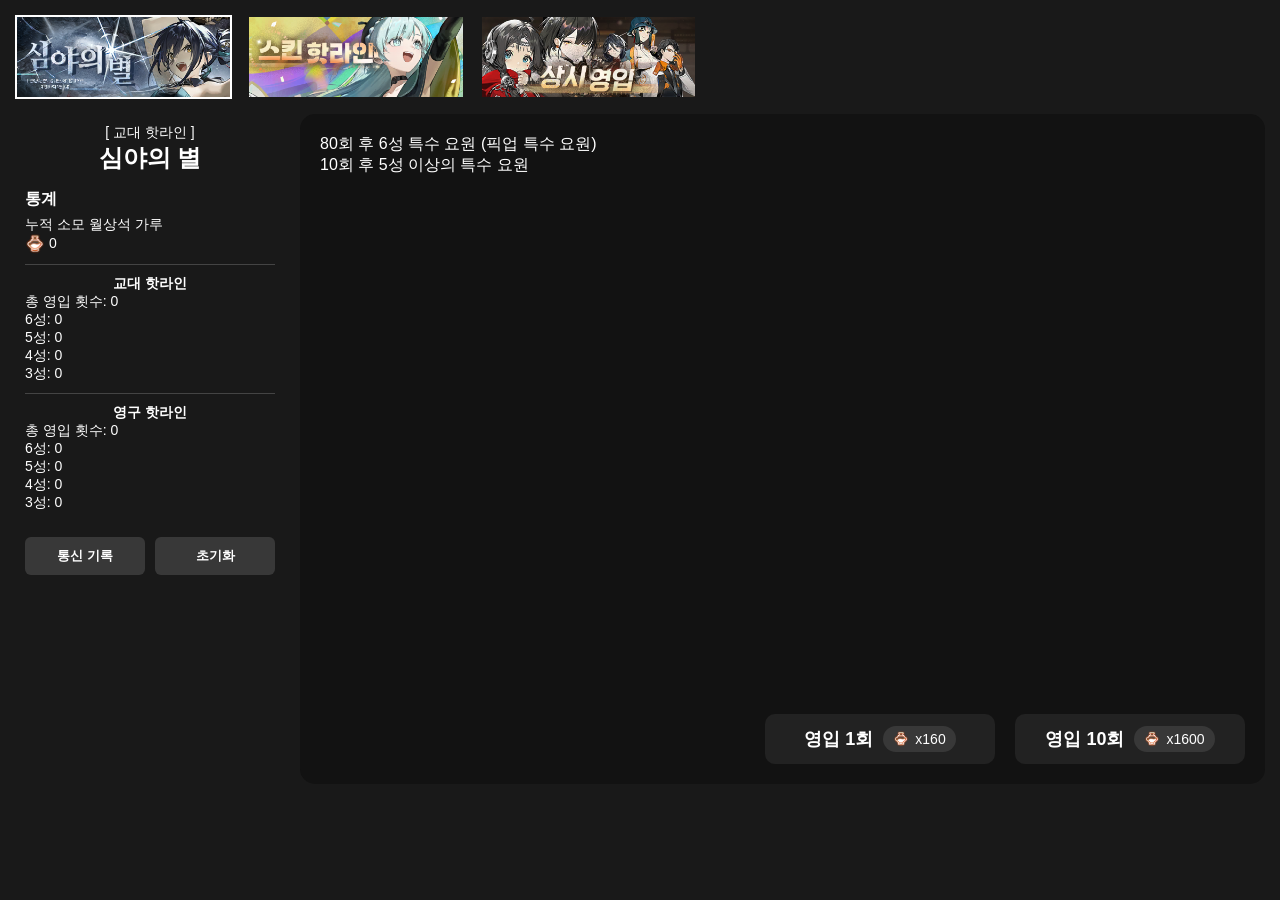
==== index.html @ e709d334 ":D" ====
<!DOCTYPE html>
<html lang="ko">
  <head>
    <meta charset="UTF-8">
    <title>신월동행 가챠 시뮬레이터</title>
    <meta name="viewport" content="width=device-width, initial-scale=1.0">
    <link rel="icon" href="favicon.ico" type="image/x-icon">
    <link rel="stylesheet" href="styles.css" />
  </head>
  <body>
    <div class="banner-buttons"></div>
    <main>
      <div class="sidebar">
        <div class="info-box">
          <div>
            <div class="banner-type"></div>
            <h2 class="banner-name"></h2>
          </div>
          <div class="stats-panel">
            <span style="font-weight: 700; padding-bottom: 6px;">통계</span>
            <div class="card">
              <span>누적 소모 월상석 가루</span>
              <div>
                <img src="./img/pqia4y.png" height="20px"> 0
              </div>
            </div>
            <hr>
            <div class="card">
              <span style="font-weight: 700; text-align: center;">교대 핫라인</span>
              <span>총 영입 횟수: 0</span>
              <span>6성: 0</span>
              <span>5성: 0</span>
              <span>4성: 0</span>
              <span>3성: 0</span>
            </div>
            <hr>
            <div class="card">
              <span style="font-weight: 700; text-align: center;">영구 핫라인</span>
              <span>총 영입 횟수: 0</span>
              <span>6성: 0</span>
              <span>5성: 0</span>
              <span>4성: 0</span>
              <span>3성: 0</span>
            </div>
          </div>
          <div class="stats-buttons">
            <button>통신 기록</button>
            <button>초기화</button>
          </div>
        </div>
      </div>
      <div class="main">
        <div class="container">
          <div class="count">
            <span>80회 확정: 6성 특수 요원 (픽업 특수 요원)</span>
            <span>10회 확정: 5성 이상의 특수 요원</span>
          </div>
          <div class="gacha">
            <div class="gacha-images"></div>
          </div>
          <div class="draw-buttons">
            <button class="draw-1">
              영입 1회
              <div><img src="./img/pqia4y.png" alt="월상석" height="16px">x160</div>
            </button>
            <button class="draw-10">
              영입 10회
              <div><img src="./img/pqia4y.png" alt="월상석" height="16px">x1600</div>
            </button>
          </div>
        </div>
      </div>
    </main>
    
    <div class="history-popup closed">
      <div class="popup-scroll">
        <button class="history-close-btn">×</button>
        <div class="history-list"></div>
      </div>
    </div>

    <script>
      (function(){
        function applyMobileClass(){
          const isMobileUA = /Mobi|Android|iPhone|iPad|iPod/i.test(navigator.userAgent);
          const isNarrow = window.innerWidth <= 768;
          const toMobile = (isMobileUA || isNarrow);
          document.body.classList.toggle('mobile', toMobile);
        }
        window.addEventListener('resize', applyMobileClass);
        window.addEventListener('orientationchange', applyMobileClass);
        document.addEventListener('DOMContentLoaded', applyMobileClass);
        applyMobileClass();
      })();

      let bannerData;
      let characterMap;

      let gachaState = {
        totalSpent: 0,
        history: [],
        stats: {
          "교대 핫라인": { total: 0, star6: 0, star5: 0, star4: 0, star3: 0 },
          "영구 핫라인": { total: 0, star6: 0, star5: 0, star4: 0, star3: 0 },
        },
        pity: {
          "교대 핫라인": { pity5Star: 0, pity6Star: 0, guaranteedPickup: false },
          "영구 핫라인": { pity5Star: 0, pity6Star: 0, guaranteedPickup: false },
        }
      };

      const loadState = () => {
        const savedState = localStorage.getItem('gachaState');
        if (savedState) {
            let loaded = JSON.parse(savedState);
            if (!loaded.pity) {
                loaded.pity = {
                    "교대 핫라인": { pity5Star: 0, pity6Star: 0, guaranteedPickup: false },
                    "영구 핫라인": { pity5Star: 0, pity6Star: 0, guaranteedPickup: false },
                };
            } else {
                for (const key in loaded.pity) {
                    if (loaded.pity[key].guaranteedPickup === undefined) {
                        loaded.pity[key].guaranteedPickup = false;
                    }
                }
            }
            gachaState = loaded;
            console.log("✅ 저장된 통계 데이터를 불러왔습니다.");
        }
      };

      const saveState = () => {
        localStorage.setItem('gachaState', JSON.stringify(gachaState));
        console.log("✅ 현재 통계 데이터를 저장했습니다.");
      };

      const updateStatsUI = () => {
        document.querySelector('.info-box .card div').innerHTML = `<img src="./img/pqia4y.png" height="20px"> ${gachaState.totalSpent}`;
        
        const rotationStats = gachaState.stats["교대 핫라인"];
        const rotationPanel = document.querySelector('.stats-panel .card:nth-of-type(2)');
        rotationPanel.children[1].textContent = `총 영입 횟수: ${rotationStats.total}`;
        rotationPanel.children[2].textContent = `6성: ${rotationStats.star6}`;
        rotationPanel.children[3].textContent = `5성: ${rotationStats.star5}`;
        rotationPanel.children[4].textContent = `4성: ${rotationStats.star4}`;
        rotationPanel.children[5].textContent = `3성: ${rotationStats.star3}`;

        const permanentStats = gachaState.stats["영구 핫라인"];
        const permanentPanel = document.querySelector('.stats-panel .card:nth-of-type(3)');
        permanentPanel.children[1].textContent = `총 영입 횟수: ${permanentStats.total}`;
        permanentPanel.children[2].textContent = `6성: ${permanentStats.star6}`;
        permanentPanel.children[3].textContent = `5성: ${permanentStats.star5}`;
        permanentPanel.children[4].textContent = `4성: ${permanentStats.star4}`;
        permanentPanel.children[5].textContent = `3성: ${permanentStats.star3}`;
      };

      const updatePityUI = (banner) => {
        if (!banner) return;
        const pityCounters = gachaState.pity[banner.type];
        const pity6El = document.querySelector('.count span:nth-of-type(1)');
        const pity5El = document.querySelector('.count span:nth-of-type(2)');
        
        const pullsTo6Star = 80 - pityCounters.pity6Star;
        const pullsTo5Star = 10 - pityCounters.pity5Star;

        let guaranteedText = (banner.pickup !== 0) ? " (픽업 특수 요원)" : "";
        pity6El.textContent = `${pullsTo6Star}회 후 6성 특수 요원${guaranteedText}`;
        pity5El.textContent = `${pullsTo5Star}회 후 5성 이상의 특수 요원`;
      };

      const displayResults = (results) => {
        const gachaContainer = document.querySelector('.gacha-images');
        gachaContainer.innerHTML = '';
        
        results.forEach(char => {
          const charDiv = document.createElement('div');
          charDiv.className = `result-char ${char.rare}`;
          
          const img = document.createElement('img');
          img.src = `./img/character/${char.id}/0.png`; 
          img.alt = char.name;

          const nameSpan = document.createElement('span');
          nameSpan.textContent = char.name;
          
          charDiv.appendChild(img);
          charDiv.appendChild(nameSpan);
          gachaContainer.appendChild(charDiv);
        });
      };

      const performSingleDraw = (banner, currentPity) => {
        const poolsByRarity = { star6: [], star5: [], star4: [], star3: [] };
        banner.pool.forEach(id => {
          const char = characterMap.get(id);
          if (char && poolsByRarity[char.rare]) {
            poolsByRarity[char.rare].push(id);
          }
        });

        let rarity;
        if (currentPity.pity6Star >= 80) {
          rarity = 'star6';
        } else if (currentPity.pity5Star >= 10) {
          rarity = (Math.random() < 0.015) ? 'star6' : 'star5';
        } else {
          const rand = Math.random() * 100;
          if (rand < banner.rates.star6) rarity = 'star6';
          else if (rand < banner.rates.star6 + banner.rates.star5) rarity = 'star5';
          else if (rand < banner.rates.star6 + banner.rates.star5 + banner.rates.star4) rarity = 'star4';
          else rarity = 'star3';
        }
        
        let finalCharId;
        const pickup = banner.pickup;
        const hasPickup = pickup && typeof pickup === 'object';

        if (rarity === 'star6' && hasPickup && pickup.star6) {
          if (currentPity.guaranteedPickup) {
            finalCharId = pickup.star6;
          } else {
            if (Math.random() < 0.5) {
              finalCharId = pickup.star6;
            } else {
              const nonPickupPool = poolsByRarity.star6.filter(id => id !== pickup.star6);
              finalCharId = nonPickupPool.length > 0 ? nonPickupPool[Math.floor(Math.random() * nonPickupPool.length)] : pickup.star6;
            }
          }
        } else if (rarity === 'star5' && hasPickup && pickup.star5 && pickup.star5.length > 0) {
          if (Math.random() < 0.5) {
            finalCharId = pickup.star5[Math.floor(Math.random() * pickup.star5.length)];
          } else {
            const nonPickupPool = poolsByRarity.star5.filter(id => !pickup.star5.includes(id));
            finalCharId = nonPickupPool.length > 0 ? nonPickupPool[Math.floor(Math.random() * nonPickupPool.length)] : pickup.star5[0];
          }
        } else {
          const targetPool = poolsByRarity[rarity];
          finalCharId = targetPool[Math.floor(Math.random() * targetPool.length)];
        }
        
        return characterMap.get(finalCharId) || { id: 0, name: '데이터 없음', rare: 'star3' };
      };

      const handleDraw = (count) => {
        const selectedBannerKey = localStorage.getItem('selectedBannerKey');
        if (!selectedBannerKey || !bannerData[selectedBannerKey]) {
          alert("배너를 먼저 선택해주세요.");
          return;
        }

        const banner = bannerData[selectedBannerKey];
        const pityCounters = gachaState.pity[banner.type];
        const results = [];
        
        for (let i = 0; i < count; i++) {
          pityCounters.pity5Star++;
          pityCounters.pity6Star++;
          
          const character = performSingleDraw(banner, pityCounters);
          results.push(character);
          
          const bannerTypeStats = gachaState.stats[banner.type];
          bannerTypeStats.total++;
          bannerTypeStats[character.rare]++;
          gachaState.totalSpent += 160;

          if (character.rare === 'star6') {
            pityCounters.pity5Star = 0;
            pityCounters.pity6Star = 0;

            const bannerPickupId = banner.pickup?.star6;
            if (bannerPickupId) {
              if (character.id === bannerPickupId) {
                pityCounters.guaranteedPickup = false;
              } else {
                pityCounters.guaranteedPickup = true;
              }
            }
          } else if (character.rare === 'star5') {
            pityCounters.pity5Star = 0;
          }
        }
        
        gachaState.history.unshift(...results.map(char => ({ ...char, banner: banner.name, date: new Date().toLocaleString() })));

        saveState();
        updateStatsUI();
        updatePityUI(banner);
        displayResults(results);
      };
      
      const handleReset = () => {
        gachaState = {
            totalSpent: 0,
            history: [],
            stats: {
                "교대 핫라인": { total: 0, star6: 0, star5: 0, star4: 0, star3: 0 },
                "영구 핫라인": { total: 0, star6: 0, star5: 0, star4: 0, star3: 0 },
            },
            pity: {
              "교대 핫라인": { pity5Star: 0, pity6Star: 0, guaranteedPickup: false },
              "영구 핫라인": { pity5Star: 0, pity6Star: 0, guaranteedPickup: false },
            }
        };
        saveState();
        updateStatsUI();
        const selectedBannerKey = localStorage.getItem('selectedBannerKey');
        if (selectedBannerKey && bannerData) {
            updatePityUI(bannerData[selectedBannerKey]);
        }
        document.querySelector('.gacha-images').innerHTML = '';
      };
      
      // [수정] 기록을 팝업에 표시하도록 로직 변경
      const showHistory = () => {
        const popup = document.querySelector('.history-popup');
        const list = document.querySelector('.history-list');
        
        // 이전 기록 삭제 (닫기 버튼은 제외)
        const oldItems = list.querySelectorAll('.history-item');
        oldItems.forEach(item => item.remove());

        if (gachaState.history.length === 0) {
            const noHistoryMsg = document.createElement('p');
            noHistoryMsg.className = 'history-item';
            noHistoryMsg.textContent = '통신 기록이 없습니다.';
            list.appendChild(noHistoryMsg);
        } else {
            const fragment = document.createDocumentFragment();
            gachaState.history.forEach(item => {
                const historyItem = document.createElement('div');
                historyItem.className = 'history-item';

                const icon = document.createElement('img');
                icon.src = `./img/character/${item.id}/icon.png`; // 아이콘 경로
                icon.alt = item.name;
                icon.className = `history-icon ${item.rare}`;

                const details = document.createElement('div');
                details.className = 'history-details';

                const name = document.createElement('span');
                name.className = `name ${item.rare}`;
                name.textContent = item.name;
                
                const info = document.createElement('span');
                info.className = 'info';
                info.textContent = ` [${item.rare.replace('star', '')}★] ${item.banner} (${item.date})`;

                details.appendChild(name);
                details.appendChild(info);
                
                historyItem.appendChild(icon);
                historyItem.appendChild(details);
                fragment.appendChild(historyItem);
            });
            list.appendChild(fragment);
        }
        
        popup.classList.remove('closed'); // 팝업 표시
      };


      (async () => {
        try {
          const [bannerResponse, characterResponse] = await Promise.all([
            fetch('banner.json'),
            fetch('character.json')
          ]);
          const banners = await bannerResponse.json();
          const characters = await characterResponse.json();

          bannerData = banners;
          characterMap = new Map(characters.map(char => [char.id, char]));
          console.log("✅ 데이터 로딩 및 준비 완료!");

          loadState(); 
          updateStatsUI();

          const buttonContainer = document.querySelector('.banner-buttons');
          
          const showBanner = (bannerKey) => {
            const banner = bannerData[bannerKey];
            if (!banner) return;
            
            document.querySelector('.gacha-images').innerHTML = '';

            document.querySelector('.banner-type').textContent = `[ ${banner.type} ]`;
            document.querySelector('.banner-name').textContent = banner.name;
            
            document.querySelectorAll('.banner-btn').forEach(btn => btn.classList.remove('active'));
            document.querySelector(`.banner-btn[data-banner-key="${bannerKey}"]`).classList.add('active');
            
            localStorage.setItem('selectedBannerKey', bannerKey);
            
            updatePityUI(banner);
            console.log(`배너 표시: ${banner.name} (저장 완료)`);
          };

          for (const bannerKey in bannerData) {
            const banner = bannerData[bannerKey];
            const button = document.createElement('button');
            button.className = 'banner-btn';
            button.dataset.bannerKey = bannerKey; 
            
            const img = document.createElement('img');
            img.src = banner.img;
            img.alt = banner.name;

            button.appendChild(img);
            
            button.addEventListener('click', () => {
              showBanner(bannerKey);
            });

            buttonContainer.appendChild(button);
          }
          console.log("✅ 배너 버튼 생성 및 이벤트 연결 완료!");

          const savedBannerKey = localStorage.getItem('selectedBannerKey');
          const initialBannerKey = (savedBannerKey && bannerData[savedBannerKey]) 
                                    ? savedBannerKey 
                                    : Object.keys(bannerData)[0];

          if (initialBannerKey) {
            showBanner(initialBannerKey);
          }
          
          document.querySelector('.draw-1').addEventListener('click', () => handleDraw(1));
          document.querySelector('.draw-10').addEventListener('click', () => handleDraw(10));
          
          // [수정] 통신 기록 버튼과 닫기 버튼 이벤트 리스너
          document.querySelector('.stats-buttons button:nth-of-type(1)').addEventListener('click', showHistory);
          document.querySelector('.stats-buttons button:nth-of-type(2)').addEventListener('click', handleReset);
          document.querySelector('.history-close-btn').addEventListener('click', () => {
            document.querySelector('.history-popup').classList.add('closed');
          });

        } catch (error) {
          console.error("오류가 발생했습니다:", error);
          document.querySelector('.main').textContent = '데이터를 불러오는 데 실패했습니다.';
        }
      })();
    </script>
  </body>
</html>
---- styles.css ----
:root{
  --bg1: #121212;
  --bg2: #191919;
  --panel: #222;
  --line1: #333;
  --line2: #444;
  --text: #fff;

  --banner-h: 80px;
}
*{ box-sizing: border-box; }

body::-webkit-scrollbar {
  width: 6px; 
  height: 6px; 
}

body::-webkit-scrollbar-thumb {
  background: #aaa;
  border-radius: 10px;
}

body::-webkit-scrollbar-track {
  background: rgba(0, 0, 0, .0);
}

body {
  font-family: 'Noto Sans KR', sans-serif;
  background: var(--bg2);
  color: var(--text);
  margin: 0;
  display: flex;
  flex-direction: column;
  min-height: 100vh;

  max-width: 1500px;
  margin: 0 auto;
}

.sidebar {
  width: 300px; 
  padding: 15px;
  display: flex;
  flex-direction: column;
  gap: 15px;
  min-width: 210px;
}

main {
  flex: 1;
  display: flex;
}

.mobile main {
  flex-direction: column;
}

.main {
  flex: 1;
  display: flex;
  padding: 15px;
  padding-left: 0;
  max-height: 700px;
}

.mobile .main {
  padding-left: 15px;
}

.main .container {
  width: 100%;
  background: var(--bg1);
  border-radius: 15px;
  display: flex;
  flex-direction: column;
  justify-content: space-between;
}

.banner-buttons {
  display: flex;
  gap: 15px;
  padding: 15px;
  padding-bottom: 0;
}

.mobile .banner-buttons {
  overflow-x: auto;
  padding-bottom: 15px;
}

.banner-buttons::-webkit-scrollbar {
  width: 6px; 
  height: 6px; 
}

.banner-buttons::-webkit-scrollbar-thumb {
  background: #aaa;
  border-radius: 10px;
}

.banner-buttons::-webkit-scrollbar-track {
  background: rgba(0, 0, 0, .0);
}

.banner-btn {
  border: none;
  background: none;
  cursor: pointer;
  padding: 0;
  display: flex;
  border: 2px solid var(--bg2);
}

.banner-btn.active {
  border: 2px solid var(--text);
}

.banner-btn img {
  height: var(--banner-h);
}

.info-box {
  width: 100%;
  height: 100%;
  border-radius: 15px;
  padding: 10px;
  display: flex;
  flex-direction: column;
  gap: 15px;
}

.mobile .sidebar {
  width: 100%;
}

.banner-type {
  width: 100%;
  font-size: 14px;
  text-align: center;
}

.banner-name {
  width: 100%;
  margin: 0;
  text-align: center;
}

.stats-panel {
  display: flex;
  flex-direction: column;
}

.stats-panel hr {
  width: 100%;
  height: 1px;
  background: var(--line2);
  border: none;
  margin: 10px 0;
}

.stats-panel .card {
  display: flex;
  flex-direction: column;
  font-size: 14px;
}

.stats-panel .card img {
  vertical-align: middle;
}

.info-box .stats-buttons {
  padding-top: 10px;
  display: flex;
  gap: 10px;
}

.stats-buttons button {
  flex: 1;
  padding: 10px;
  border: none;
  border-radius: 6px;
  background: #383838;
  color: var(--text);
  font-weight: 700;
  cursor: pointer;
}

.stats-buttons button:hover {
  background: #292929;
}

.container .count {
  display: flex;
  flex-direction: column;
  padding: 20px;
}

.container .draw-buttons {
  padding: 20px;
  display: flex;
  gap: 20px;
  justify-content: end;
}

.draw-buttons button {
  width: 230px;
  height: 50px;
  border: none;
  background: var(--panel);
  cursor: pointer;
  padding: 0;
  border-radius: 10px;
  color: var(--text);
  font-size: 18px;
  font-weight: 600;
  display: flex;
  justify-content: center;
  align-items: center;
  gap: 10px;
}

.mobile .draw-buttons button {
  font-size: 14px;
}

.mobile .draw-buttons button div {
  font-size: 12px;
}

.draw-buttons button:hover {
  background: #1c1c1c;
}

.draw-buttons button:hover div {
  background: #292929;
}

.draw-buttons button div {
  background: #383838;
  display: flex;
  align-items: center;
  gap: 6px;
  border-radius: 20px;
  padding: 5px 10px;
  font-weight: 500;
  font-size: 14px;
}

.container .gacha {
  flex: 1;
  display: flex;
  align-items: center;
  justify-content: center;
  padding: 0 20px;
}

.container .gacha-images {
  display: grid;
  grid-template-columns: repeat(5, minmax(auto, 130px));
  gap: 20px;
  align-items: end;
}

.gacha-images .result-char {
  height: 100%;
  display: flex;
  align-items: end;
  border-radius: 10px;
  overflow: hidden;
  transition: transform .2s ease, box-shadow .2s ease;
  cursor: pointer;
  aspect-ratio: 5/7;
  position: relative;
}

.gacha-images .result-char:hover {
  transform: scale(1.05);
}

.container .gacha-images .star6 {
  background: rgb(255, 112, 45);
  box-shadow: 0 0 14px rgba(255, 112, 45, 0.6), 0 0 28px rgba(255, 112, 45, 0.4);
}

.container .gacha-images .star5 {
  background: rgb(219, 199, 108);
  box-shadow: 0 0 14px rgba(219, 199, 108, 0.6), 0 0 28px rgba(219, 199, 108, 0.4);
}

.container .gacha-images .star4 {
  background: rgb(189, 127, 255);
  box-shadow: 0 0 14px rgba(189, 127, 255, 0.6), 0 0 28px rgba(189, 127, 255, 0.4);
}

.container .gacha-images .star3 {
  background: rgb(103, 201, 251);
  box-shadow: 0 0 14px rgba(103, 201, 251, 0.6), 0 0 28px rgba(103, 201, 251, 0.4);
}

.container .gacha img {
  width: 100%;
  
}

.result-char span {
  position: absolute;
  top: 6px;
  left: 12px;
  font-weight: 700;
  color: var(--text);
}

.mobile .result-char span {
  font-size: 12px;
}

.history-popup {
  position: fixed;
  width: 100vw;
  height: 100vh;
  top: 0;
  left: 0;
  padding: 20px;
  background: rgba(10, 10, 10, 0.7);
}

.popup-scroll {
  width: 100%;
  max-width: 1400px;
  height: 100%;
  margin: 0 auto;
  background: var(--bg2);
  border-radius: 15px;
  border: 1px solid var(--line1);
  padding: 20px;
  padding-right: 4px;
  position: relative;
}

.history-list::-webkit-scrollbar {
  width: 6px;  
}

.history-list::-webkit-scrollbar-thumb {
  background: #aaa;
  border-radius: 10px;
}

.history-list::-webkit-scrollbar-track {
  background: rgba(0, 0, 0, .0);
}

.history-popup.closed {
  display: none;
}

.history-list {
  width: 100%;
  height: 100%;
  display: flex;
  flex-direction: column;
  gap: 8px;
  overflow-y: auto;
  padding-right: 16px;
}

.history-close-btn {
  position: absolute;
  z-index: 100;
  top: 16px;
  right: 16px;
  width: 36px;
  height: 36px;
  border: none;
  border-radius: 8px;
  background: rgba(255, 255, 255, .08);
  color: #fff;
  font-size: 24px;
  cursor: pointer;
}

.history-item {
  display: flex;
  align-items: center;
  gap: 10px;
  padding-bottom: 9px;
  border-bottom: 1px solid var(--line2);
}

.history-item img {
  width: 30px;
}
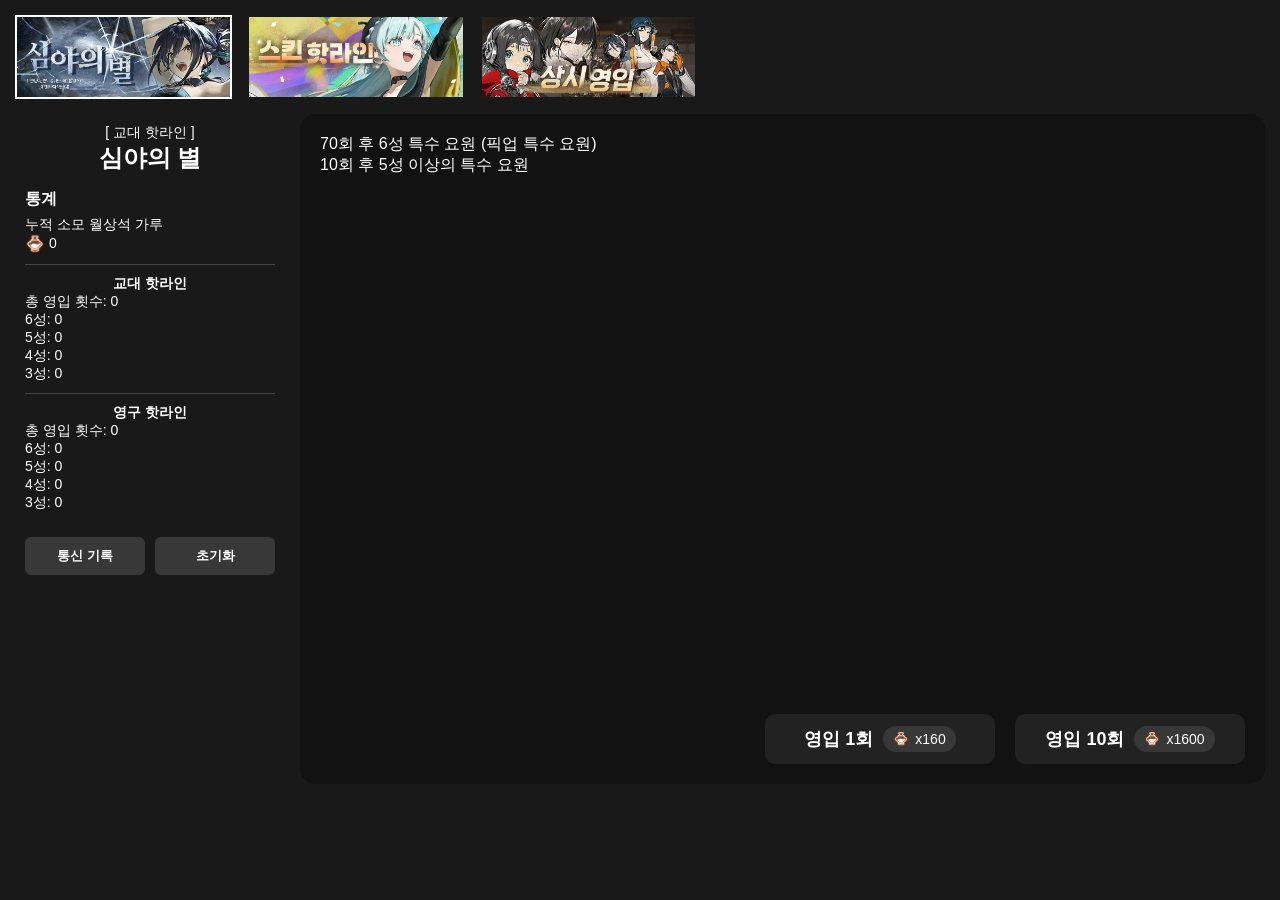
==== commit 8d17ec0e: "80 -> 70" ====
--- a/index.html
+++ b/index.html
@@ -52,7 +52,7 @@
       <div class="main">
         <div class="container">
           <div class="count">
-            <span>80회 확정: 6성 특수 요원 (픽업 특수 요원)</span>
+            <span>70회 확정: 6성 특수 요원 (픽업 특수 요원)</span>
             <span>10회 확정: 5성 이상의 특수 요원</span>
           </div>
           <div class="gacha">
@@ -161,7 +161,7 @@
         const pity6El = document.querySelector('.count span:nth-of-type(1)');
         const pity5El = document.querySelector('.count span:nth-of-type(2)');
         
-        const pullsTo6Star = 80 - pityCounters.pity6Star;
+        const pullsTo6Star = 70 - pityCounters.pity6Star;
         const pullsTo5Star = 10 - pityCounters.pity5Star;
 
         let guaranteedText = (banner.pickup !== 0) ? " (픽업 특수 요원)" : "";
@@ -200,7 +200,7 @@
         });
 
         let rarity;
-        if (currentPity.pity6Star >= 80) {
+        if (currentPity.pity6Star >= 70) {
           rarity = 'star6';
         } else if (currentPity.pity5Star >= 10) {
           rarity = (Math.random() < 0.015) ? 'star6' : 'star5';
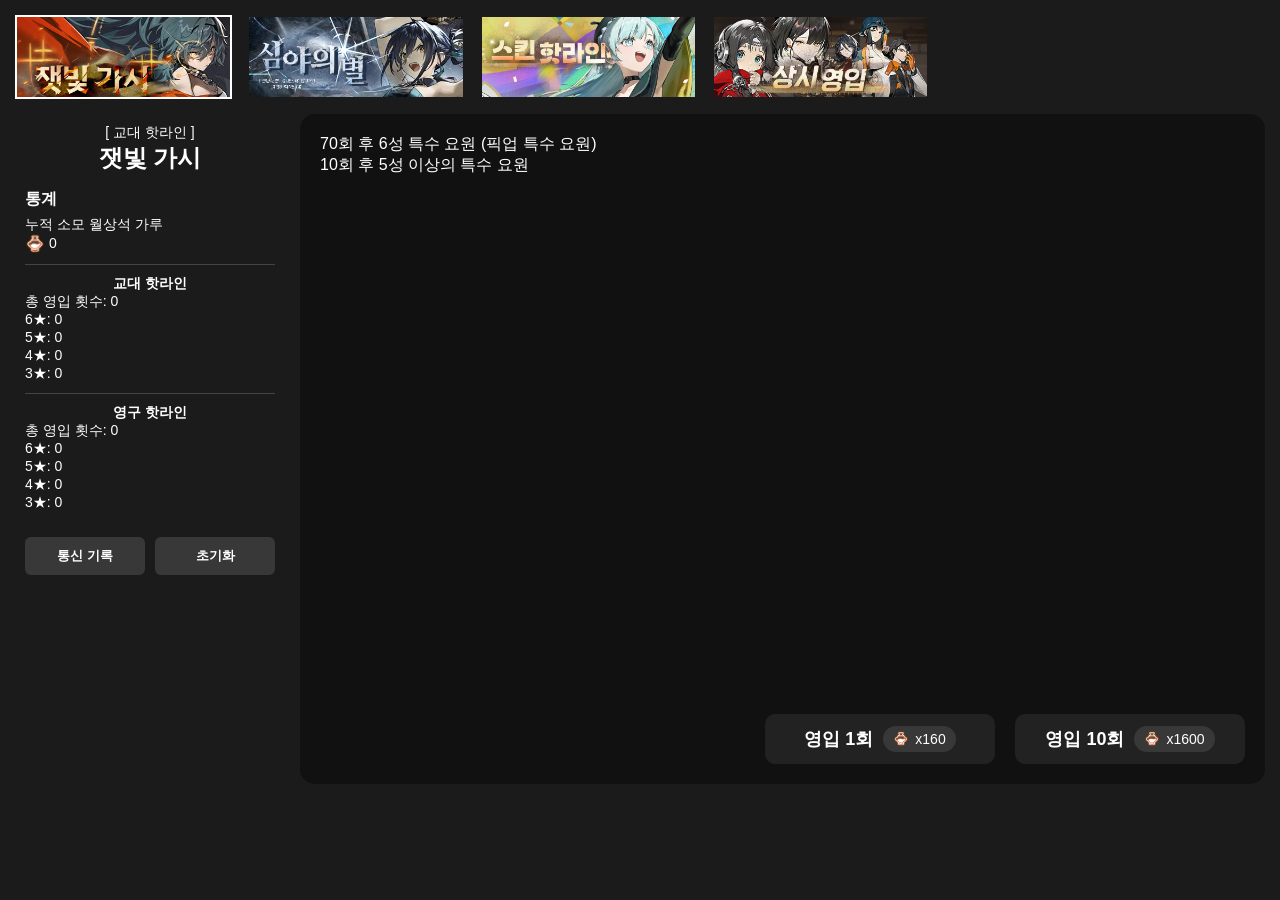
==== commit 946aa481: ":D" ====
--- a/index.html
+++ b/index.html
@@ -8,91 +8,78 @@
     <link rel="stylesheet" href="styles.css" />
   </head>
   <body>
-    <div class="banner-buttons"></div>
+    <div class="banner-selector"></div>
     <main>
       <div class="sidebar">
-        <div class="info-box">
+        <div class="banner-info">
           <div>
-            <div class="banner-type"></div>
-            <h2 class="banner-name"></h2>
+            <div class="banner-info__type"></div>
+            <h2 class="banner-info__name"></h2>
           </div>
           <div class="stats-panel">
             <span style="font-weight: 700; padding-bottom: 6px;">통계</span>
-            <div class="card">
+            <div class="stats-panel__card">
               <span>누적 소모 월상석 가루</span>
-              <div>
+              <div class="js-total-spent">
                 <img src="./img/pqia4y.png" height="20px"> 0
               </div>
             </div>
-            <hr>
-            <div class="card">
+            <hr class="stats-panel__divider">
+            <div class="stats-panel__card js-stats-rotation">
               <span style="font-weight: 700; text-align: center;">교대 핫라인</span>
               <span>총 영입 횟수: 0</span>
-              <span>6성: 0</span>
-              <span>5성: 0</span>
-              <span>4성: 0</span>
-              <span>3성: 0</span>
+              <span>6★: 0</span>
+              <span>5★: 0</span>
+              <span>4★: 0</span>
+              <span>3★: 0</span>
             </div>
-            <hr>
-            <div class="card">
+            <hr class="stats-panel__divider">
+            <div class="stats-panel__card js-stats-permanent">
               <span style="font-weight: 700; text-align: center;">영구 핫라인</span>
               <span>총 영입 횟수: 0</span>
-              <span>6성: 0</span>
-              <span>5성: 0</span>
-              <span>4성: 0</span>
-              <span>3성: 0</span>
+              <span>6★: 0</span>
+              <span>5★: 0</span>
+              <span>4★: 0</span>
+              <span>3★: 0</span>
             </div>
           </div>
-          <div class="stats-buttons">
-            <button>통신 기록</button>
-            <button>초기화</button>
+          <div class="stats-panel__actions">
+            <button class="stats-panel__button js-show-history">통신 기록</button>
+            <button class="stats-panel__button js-reset">초기화</button>
           </div>
         </div>
       </div>
-      <div class="main">
-        <div class="container">
-          <div class="count">
-            <span>70회 확정: 6성 특수 요원 (픽업 특수 요원)</span>
-            <span>10회 확정: 5성 이상의 특수 요원</span>
-          </div>
-          <div class="gacha">
-            <div class="gacha-images"></div>
-          </div>
-          <div class="draw-buttons">
-            <button class="draw-1">
+      <div class="gacha-area">
+        <div class="gacha-area__container">
+          <div class="pity-tracker">
+            <span class="js-pity-6">70회 확정: 6성 특수 요원 (픽업 특수 요원)</span>
+            <span class="js-pity-5">10회 확정: 5성 이상의 특수 요원</span>
+          </div>
+          <div class="gacha-results">
+            <div class="gacha-results__grid"></div>
+          </div>
+          <div class="draw-controls">
+            <button class="draw-controls__button js-draw-1">
               영입 1회
-              <div><img src="./img/pqia4y.png" alt="월상석" height="16px">x160</div>
+              <div class="draw-controls__cost"><img src="./img/pqia4y.png" alt="월상석" height="16px">x160</div>
             </button>
-            <button class="draw-10">
+            <button class="draw-controls__button js-draw-10">
               영입 10회
-              <div><img src="./img/pqia4y.png" alt="월상석" height="16px">x1600</div>
+              <div class="draw-controls__cost"><img src="./img/pqia4y.png" alt="월상석" height="16px">x1600</div>
             </button>
           </div>
         </div>
       </div>
     </main>
     
-    <div class="history-popup closed">
-      <div class="popup-scroll">
-        <button class="history-close-btn">×</button>
-        <div class="history-list"></div>
+    <div class="history-popup history-popup--closed">
+      <div class="history-popup__content">
+        <button class="history-popup__close-button">×</button>
+        <div class="history-popup__list"></div>
       </div>
     </div>
 
     <script>
-      (function(){
-        function applyMobileClass(){
-          const isMobileUA = /Mobi|Android|iPhone|iPad|iPod/i.test(navigator.userAgent);
-          const isNarrow = window.innerWidth <= 768;
-          const toMobile = (isMobileUA || isNarrow);
-          document.body.classList.toggle('mobile', toMobile);
-        }
-        window.addEventListener('resize', applyMobileClass);
-        window.addEventListener('orientationchange', applyMobileClass);
-        document.addEventListener('DOMContentLoaded', applyMobileClass);
-        applyMobileClass();
-      })();
-
       let bannerData;
       let characterMap;
 
@@ -126,40 +113,38 @@
                 }
             }
             gachaState = loaded;
-            console.log("✅ 저장된 통계 데이터를 불러왔습니다.");
         }
       };
 
       const saveState = () => {
         localStorage.setItem('gachaState', JSON.stringify(gachaState));
-        console.log("✅ 현재 통계 데이터를 저장했습니다.");
       };
 
       const updateStatsUI = () => {
-        document.querySelector('.info-box .card div').innerHTML = `<img src="./img/pqia4y.png" height="20px"> ${gachaState.totalSpent}`;
+        document.querySelector('.js-total-spent').innerHTML = `<img src="./img/pqia4y.png" height="20px"> ${gachaState.totalSpent}`;
         
         const rotationStats = gachaState.stats["교대 핫라인"];
-        const rotationPanel = document.querySelector('.stats-panel .card:nth-of-type(2)');
+        const rotationPanel = document.querySelector('.js-stats-rotation');
         rotationPanel.children[1].textContent = `총 영입 횟수: ${rotationStats.total}`;
-        rotationPanel.children[2].textContent = `6성: ${rotationStats.star6}`;
-        rotationPanel.children[3].textContent = `5성: ${rotationStats.star5}`;
-        rotationPanel.children[4].textContent = `4성: ${rotationStats.star4}`;
-        rotationPanel.children[5].textContent = `3성: ${rotationStats.star3}`;
+        rotationPanel.children[2].textContent = `6★: ${rotationStats.star6}`;
+        rotationPanel.children[3].textContent = `5★: ${rotationStats.star5}`;
+        rotationPanel.children[4].textContent = `4★: ${rotationStats.star4}`;
+        rotationPanel.children[5].textContent = `3★: ${rotationStats.star3}`;
 
         const permanentStats = gachaState.stats["영구 핫라인"];
-        const permanentPanel = document.querySelector('.stats-panel .card:nth-of-type(3)');
+        const permanentPanel = document.querySelector('.js-stats-permanent');
         permanentPanel.children[1].textContent = `총 영입 횟수: ${permanentStats.total}`;
-        permanentPanel.children[2].textContent = `6성: ${permanentStats.star6}`;
-        permanentPanel.children[3].textContent = `5성: ${permanentStats.star5}`;
-        permanentPanel.children[4].textContent = `4성: ${permanentStats.star4}`;
-        permanentPanel.children[5].textContent = `3성: ${permanentStats.star3}`;
+        permanentPanel.children[2].textContent = `6★: ${permanentStats.star6}`;
+        permanentPanel.children[3].textContent = `5★: ${permanentStats.star5}`;
+        permanentPanel.children[4].textContent = `4★: ${permanentStats.star4}`;
+        permanentPanel.children[5].textContent = `3★: ${permanentStats.star3}`;
       };
 
       const updatePityUI = (banner) => {
         if (!banner) return;
         const pityCounters = gachaState.pity[banner.type];
-        const pity6El = document.querySelector('.count span:nth-of-type(1)');
-        const pity5El = document.querySelector('.count span:nth-of-type(2)');
+        const pity6El = document.querySelector('.js-pity-6');
+        const pity5El = document.querySelector('.js-pity-5');
         
         const pullsTo6Star = 70 - pityCounters.pity6Star;
         const pullsTo5Star = 10 - pityCounters.pity5Star;
@@ -170,18 +155,21 @@
       };
 
       const displayResults = (results) => {
-        const gachaContainer = document.querySelector('.gacha-images');
+        const gachaContainer = document.querySelector('.gacha-results__grid');
         gachaContainer.innerHTML = '';
         
         results.forEach(char => {
           const charDiv = document.createElement('div');
-          charDiv.className = `result-char ${char.rare}`;
+          // Use modifier classes for rarity
+          charDiv.className = `result-card result-card--star-${char.rare.replace('star', '')}`;
           
           const img = document.createElement('img');
+          img.className = 'result-card__image';
           img.src = `./img/character/${char.id}/0.png`; 
           img.alt = char.name;
 
           const nameSpan = document.createElement('span');
+          nameSpan.className = 'result-card__name';
           nameSpan.textContent = char.name;
           
           charDiv.appendChild(img);
@@ -200,10 +188,11 @@
         });
 
         let rarity;
+        const pity5Threshold = (Math.random() < 0.02) ? 'star6' : 'star5'; // Standard banner rates on 10-pull pity
         if (currentPity.pity6Star >= 70) {
           rarity = 'star6';
         } else if (currentPity.pity5Star >= 10) {
-          rarity = (Math.random() < 0.015) ? 'star6' : 'star5';
+          rarity = pity5Threshold;
         } else {
           const rand = Math.random() * 100;
           if (rand < banner.rates.star6) rarity = 'star6';
@@ -271,11 +260,7 @@
 
             const bannerPickupId = banner.pickup?.star6;
             if (bannerPickupId) {
-              if (character.id === bannerPickupId) {
-                pityCounters.guaranteedPickup = false;
-              } else {
-                pityCounters.guaranteedPickup = true;
-              }
+              pityCounters.guaranteedPickup = character.id !== bannerPickupId;
             }
           } else if (character.rare === 'star5') {
             pityCounters.pity5Star = 0;
@@ -291,6 +276,7 @@
       };
       
       const handleReset = () => {
+        // if (!confirm('정말로 모든 기록을 초기화하시겠습니까? 이 작업은 되돌릴 수 없습니다.')) return;
         gachaState = {
             totalSpent: 0,
             history: [],
@@ -309,39 +295,35 @@
         if (selectedBannerKey && bannerData) {
             updatePityUI(bannerData[selectedBannerKey]);
         }
-        document.querySelector('.gacha-images').innerHTML = '';
+        document.querySelector('.gacha-results__grid').innerHTML = '';
       };
       
-      // [수정] 기록을 팝업에 표시하도록 로직 변경
       const showHistory = () => {
         const popup = document.querySelector('.history-popup');
-        const list = document.querySelector('.history-list');
-        
-        // 이전 기록 삭제 (닫기 버튼은 제외)
-        const oldItems = list.querySelectorAll('.history-item');
-        oldItems.forEach(item => item.remove());
+        const list = document.querySelector('.history-popup__list');
+        list.innerHTML = ''; // Clear previous items
 
         if (gachaState.history.length === 0) {
             const noHistoryMsg = document.createElement('p');
-            noHistoryMsg.className = 'history-item';
+            noHistoryMsg.className = 'history-popup__item';
             noHistoryMsg.textContent = '통신 기록이 없습니다.';
             list.appendChild(noHistoryMsg);
         } else {
             const fragment = document.createDocumentFragment();
             gachaState.history.forEach(item => {
                 const historyItem = document.createElement('div');
-                historyItem.className = 'history-item';
+                historyItem.className = 'history-popup__item';
 
                 const icon = document.createElement('img');
-                icon.src = `./img/character/${item.id}/icon.png`; // 아이콘 경로
+                icon.src = `./img/character/${item.id}/icon.png`;
                 icon.alt = item.name;
-                icon.className = `history-icon ${item.rare}`;
+                icon.className = `history-popup__icon history-popup__icon--star-${item.rare.replace('star', '')}`;
 
                 const details = document.createElement('div');
-                details.className = 'history-details';
+                details.className = 'history-popup__item-details';
 
                 const name = document.createElement('span');
-                name.className = `name ${item.rare}`;
+                name.className = `name name--${item.rare}`;
                 name.textContent = item.name;
                 
                 const info = document.createElement('span');
@@ -358,9 +340,8 @@
             list.appendChild(fragment);
         }
         
-        popup.classList.remove('closed'); // 팝업 표시
-      };
-
+        popup.classList.remove('history-popup--closed');
+      };
 
       (async () => {
         try {
@@ -373,38 +354,37 @@
 
           bannerData = banners;
           characterMap = new Map(characters.map(char => [char.id, char]));
-          console.log("✅ 데이터 로딩 및 준비 완료!");
 
           loadState(); 
           updateStatsUI();
 
-          const buttonContainer = document.querySelector('.banner-buttons');
+          const buttonContainer = document.querySelector('.banner-selector');
           
           const showBanner = (bannerKey) => {
             const banner = bannerData[bannerKey];
             if (!banner) return;
             
-            document.querySelector('.gacha-images').innerHTML = '';
-
-            document.querySelector('.banner-type').textContent = `[ ${banner.type} ]`;
-            document.querySelector('.banner-name').textContent = banner.name;
-            
-            document.querySelectorAll('.banner-btn').forEach(btn => btn.classList.remove('active'));
-            document.querySelector(`.banner-btn[data-banner-key="${bannerKey}"]`).classList.add('active');
+            document.querySelector('.gacha-results__grid').innerHTML = '';
+
+            document.querySelector('.banner-info__type').textContent = `[ ${banner.type} ]`;
+            document.querySelector('.banner-info__name').textContent = banner.name;
+            
+            document.querySelectorAll('.banner-selector__button').forEach(btn => btn.classList.remove('banner-selector__button--active'));
+            document.querySelector(`.banner-selector__button[data-banner-key="${bannerKey}"]`).classList.add('banner-selector__button--active');
             
             localStorage.setItem('selectedBannerKey', bannerKey);
             
             updatePityUI(banner);
-            console.log(`배너 표시: ${banner.name} (저장 완료)`);
           };
 
           for (const bannerKey in bannerData) {
             const banner = bannerData[bannerKey];
             const button = document.createElement('button');
-            button.className = 'banner-btn';
+            button.className = 'banner-selector__button';
             button.dataset.bannerKey = bannerKey; 
             
             const img = document.createElement('img');
+            img.className = 'banner-selector__image';
             img.src = banner.img;
             img.alt = banner.name;
 
@@ -416,7 +396,6 @@
 
             buttonContainer.appendChild(button);
           }
-          console.log("✅ 배너 버튼 생성 및 이벤트 연결 완료!");
 
           const savedBannerKey = localStorage.getItem('selectedBannerKey');
           const initialBannerKey = (savedBannerKey && bannerData[savedBannerKey]) 
@@ -427,19 +406,18 @@
             showBanner(initialBannerKey);
           }
           
-          document.querySelector('.draw-1').addEventListener('click', () => handleDraw(1));
-          document.querySelector('.draw-10').addEventListener('click', () => handleDraw(10));
-          
-          // [수정] 통신 기록 버튼과 닫기 버튼 이벤트 리스너
-          document.querySelector('.stats-buttons button:nth-of-type(1)').addEventListener('click', showHistory);
-          document.querySelector('.stats-buttons button:nth-of-type(2)').addEventListener('click', handleReset);
-          document.querySelector('.history-close-btn').addEventListener('click', () => {
-            document.querySelector('.history-popup').classList.add('closed');
+          document.querySelector('.js-draw-1').addEventListener('click', () => handleDraw(1));
+          document.querySelector('.js-draw-10').addEventListener('click', () => handleDraw(10));
+          
+          document.querySelector('.js-show-history').addEventListener('click', showHistory);
+          document.querySelector('.js-reset').addEventListener('click', handleReset);
+          document.querySelector('.history-popup__close-button').addEventListener('click', () => {
+            document.querySelector('.history-popup').classList.add('history-popup--closed');
           });
 
         } catch (error) {
           console.error("오류가 발생했습니다:", error);
-          document.querySelector('.main').textContent = '데이터를 불러오는 데 실패했습니다.';
+          document.querySelector('.gacha-area').textContent = '데이터를 불러오는 데 실패했습니다.';
         }
       })();
     </script>
--- a/styles.css
+++ b/styles.css
@@ -1,6 +1,6 @@
-:root{
-  --bg1: #121212;
-  --bg2: #191919;
+:root {
+  --bg1: #111;
+  --bg2: #1b1b1b;
   --panel: #222;
   --line1: #333;
   --line2: #444;
@@ -8,11 +8,12 @@
 
   --banner-h: 80px;
 }
-*{ box-sizing: border-box; }
+
+* { box-sizing: border-box; }
 
 body::-webkit-scrollbar {
-  width: 6px; 
-  height: 6px; 
+  width: 6px;
+  height: 6px;
 }
 
 body::-webkit-scrollbar-thumb {
@@ -32,94 +33,65 @@
   display: flex;
   flex-direction: column;
   min-height: 100vh;
-
   max-width: 1500px;
   margin: 0 auto;
 }
 
-.sidebar {
-  width: 300px; 
-  padding: 15px;
-  display: flex;
-  flex-direction: column;
-  gap: 15px;
-  min-width: 210px;
-}
-
 main {
   flex: 1;
   display: flex;
 }
 
-.mobile main {
-  flex-direction: column;
-}
-
-.main {
-  flex: 1;
-  display: flex;
-  padding: 15px;
-  padding-left: 0;
-  max-height: 700px;
-}
-
-.mobile .main {
-  padding-left: 15px;
-}
-
-.main .container {
-  width: 100%;
-  background: var(--bg1);
-  border-radius: 15px;
-  display: flex;
-  flex-direction: column;
-  justify-content: space-between;
-}
-
-.banner-buttons {
+/* --- Banner Selector --- */
+.banner-selector {
   display: flex;
   gap: 15px;
   padding: 15px;
   padding-bottom: 0;
-}
-
-.mobile .banner-buttons {
   overflow-x: auto;
-  padding-bottom: 15px;
-}
-
-.banner-buttons::-webkit-scrollbar {
-  width: 6px; 
-  height: 6px; 
-}
-
-.banner-buttons::-webkit-scrollbar-thumb {
+}
+
+.banner-selector::-webkit-scrollbar {
+  width: 6px;
+  height: 6px;
+}
+
+.banner-selector::-webkit-scrollbar-thumb {
   background: #aaa;
   border-radius: 10px;
 }
 
-.banner-buttons::-webkit-scrollbar-track {
+.banner-selector::-webkit-scrollbar-track {
   background: rgba(0, 0, 0, .0);
 }
 
-.banner-btn {
-  border: none;
+.banner-selector__button {
+  border: 2px solid var(--bg2);
   background: none;
   cursor: pointer;
   padding: 0;
   display: flex;
-  border: 2px solid var(--bg2);
-}
-
-.banner-btn.active {
+}
+
+.banner-selector__button--active {
   border: 2px solid var(--text);
 }
 
-.banner-btn img {
-  height: var(--banner-h);
-}
-
-.info-box {
+.banner-selector__image {
+  height: 80px;
+}
+
+/* --- Sidebar & Info --- */
+.sidebar {
+  width: 300px;
+  padding: 15px;
+  display: flex;
+  flex-direction: column;
+  gap: 15px;
+  min-width: 210px;
+}
+
+.banner-info {
   width: 100%;
   height: 100%;
   border-radius: 15px;
@@ -129,28 +101,25 @@
   gap: 15px;
 }
 
-.mobile .sidebar {
-  width: 100%;
-}
-
-.banner-type {
+.banner-info__type {
   width: 100%;
   font-size: 14px;
   text-align: center;
 }
 
-.banner-name {
+.banner-info__name {
   width: 100%;
   margin: 0;
   text-align: center;
 }
 
+/* --- Stats Panel --- */
 .stats-panel {
   display: flex;
   flex-direction: column;
 }
 
-.stats-panel hr {
+.stats-panel__divider {
   width: 100%;
   height: 1px;
   background: var(--line2);
@@ -158,23 +127,23 @@
   margin: 10px 0;
 }
 
-.stats-panel .card {
+.stats-panel__card {
   display: flex;
   flex-direction: column;
   font-size: 14px;
 }
 
-.stats-panel .card img {
+.stats-panel__card img {
   vertical-align: middle;
 }
 
-.info-box .stats-buttons {
+.stats-panel__actions {
   padding-top: 10px;
   display: flex;
   gap: 10px;
 }
 
-.stats-buttons button {
+.stats-panel__button {
   flex: 1;
   padding: 10px;
   border: none;
@@ -185,24 +154,108 @@
   cursor: pointer;
 }
 
-.stats-buttons button:hover {
+.stats-panel__button:hover {
   background: #292929;
 }
 
-.container .count {
+/* --- Main Gacha Area --- */
+.gacha-area {
+  flex: 1;
+  display: flex;
+  padding: 15px;
+  padding-left: 0;
+  max-height: 700px;
+}
+
+.gacha-area__container {
+  width: 100%;
+  background: var(--bg1);
+  border-radius: 15px;
+  display: flex;
+  flex-direction: column;
+  justify-content: space-between;
+}
+
+/* --- Pity Tracker --- */
+.pity-tracker {
   display: flex;
   flex-direction: column;
   padding: 20px;
 }
 
-.container .draw-buttons {
+/* --- Gacha Results --- */
+.gacha-results {
+  flex: 1;
+  display: flex;
+  align-items: center;
+  justify-content: center;
+  padding: 0 20px;
+}
+
+.gacha-results__grid {
+  display: grid;
+  grid-template-columns: repeat(5, minmax(auto, 130px));
+  gap: 20px;
+  align-items: end;
+}
+
+.result-card {
+  height: 100%;
+  display: flex;
+  align-items: end;
+  border-radius: 10px;
+  overflow: hidden;
+  transition: transform .2s ease, box-shadow .2s ease;
+  cursor: pointer;
+  aspect-ratio: 5/7;
+  position: relative;
+}
+
+.result-card:hover {
+  transform: scale(1.05);
+}
+
+.result-card__image {
+  width: 100%;
+}
+
+.result-card__name {
+  position: absolute;
+  top: 6px;
+  left: 12px;
+  font-weight: 700;
+  color: var(--text);
+}
+
+.result-card--star-6 {
+  background: rgb(255, 112, 45);
+  box-shadow: 0 0 14px rgba(255, 112, 45, 0.6), 0 0 28px rgba(255, 112, 45, 0.4);
+}
+
+.result-card--star-5 {
+  background: rgb(219, 199, 108);
+  box-shadow: 0 0 14px rgba(219, 199, 108, 0.6), 0 0 28px rgba(219, 199, 108, 0.4);
+}
+
+.result-card--star-4 {
+  background: rgb(189, 127, 255);
+  box-shadow: 0 0 14px rgba(189, 127, 255, 0.6), 0 0 28px rgba(189, 127, 255, 0.4);
+}
+
+.result-card--star-3 {
+  background: rgb(103, 201, 251);
+  box-shadow: 0 0 14px rgba(103, 201, 251, 0.6), 0 0 28px rgba(103, 201, 251, 0.4);
+}
+
+/* --- Draw Controls --- */
+.draw-controls {
   padding: 20px;
   display: flex;
   gap: 20px;
   justify-content: end;
 }
 
-.draw-buttons button {
+.draw-controls__button {
   width: 230px;
   height: 50px;
   border: none;
@@ -219,23 +272,15 @@
   gap: 10px;
 }
 
-.mobile .draw-buttons button {
-  font-size: 14px;
-}
-
-.mobile .draw-buttons button div {
-  font-size: 12px;
-}
-
-.draw-buttons button:hover {
+.draw-controls__button:hover {
   background: #1c1c1c;
 }
 
-.draw-buttons button:hover div {
+.draw-controls__button:hover .draw-controls__cost {
   background: #292929;
 }
 
-.draw-buttons button div {
+.draw-controls__cost {
   background: #383838;
   display: flex;
   align-items: center;
@@ -246,74 +291,7 @@
   font-size: 14px;
 }
 
-.container .gacha {
-  flex: 1;
-  display: flex;
-  align-items: center;
-  justify-content: center;
-  padding: 0 20px;
-}
-
-.container .gacha-images {
-  display: grid;
-  grid-template-columns: repeat(5, minmax(auto, 130px));
-  gap: 20px;
-  align-items: end;
-}
-
-.gacha-images .result-char {
-  height: 100%;
-  display: flex;
-  align-items: end;
-  border-radius: 10px;
-  overflow: hidden;
-  transition: transform .2s ease, box-shadow .2s ease;
-  cursor: pointer;
-  aspect-ratio: 5/7;
-  position: relative;
-}
-
-.gacha-images .result-char:hover {
-  transform: scale(1.05);
-}
-
-.container .gacha-images .star6 {
-  background: rgb(255, 112, 45);
-  box-shadow: 0 0 14px rgba(255, 112, 45, 0.6), 0 0 28px rgba(255, 112, 45, 0.4);
-}
-
-.container .gacha-images .star5 {
-  background: rgb(219, 199, 108);
-  box-shadow: 0 0 14px rgba(219, 199, 108, 0.6), 0 0 28px rgba(219, 199, 108, 0.4);
-}
-
-.container .gacha-images .star4 {
-  background: rgb(189, 127, 255);
-  box-shadow: 0 0 14px rgba(189, 127, 255, 0.6), 0 0 28px rgba(189, 127, 255, 0.4);
-}
-
-.container .gacha-images .star3 {
-  background: rgb(103, 201, 251);
-  box-shadow: 0 0 14px rgba(103, 201, 251, 0.6), 0 0 28px rgba(103, 201, 251, 0.4);
-}
-
-.container .gacha img {
-  width: 100%;
-  
-}
-
-.result-char span {
-  position: absolute;
-  top: 6px;
-  left: 12px;
-  font-weight: 700;
-  color: var(--text);
-}
-
-.mobile .result-char span {
-  font-size: 12px;
-}
-
+/* --- History Popup --- */
 .history-popup {
   position: fixed;
   width: 100vw;
@@ -324,7 +302,11 @@
   background: rgba(10, 10, 10, 0.7);
 }
 
-.popup-scroll {
+.history-popup--closed {
+  display: none;
+}
+
+.history-popup__content {
   width: 100%;
   max-width: 1400px;
   height: 100%;
@@ -337,24 +319,7 @@
   position: relative;
 }
 
-.history-list::-webkit-scrollbar {
-  width: 6px;  
-}
-
-.history-list::-webkit-scrollbar-thumb {
-  background: #aaa;
-  border-radius: 10px;
-}
-
-.history-list::-webkit-scrollbar-track {
-  background: rgba(0, 0, 0, .0);
-}
-
-.history-popup.closed {
-  display: none;
-}
-
-.history-list {
+.history-popup__list {
   width: 100%;
   height: 100%;
   display: flex;
@@ -364,7 +329,20 @@
   padding-right: 16px;
 }
 
-.history-close-btn {
+.history-popup__list::-webkit-scrollbar {
+  width: 6px;
+}
+
+.history-popup__list::-webkit-scrollbar-thumb {
+  background: #aaa;
+  border-radius: 10px;
+}
+
+.history-popup__list::-webkit-scrollbar-track {
+  background: rgba(0, 0, 0, .0);
+}
+
+.history-popup__close-button {
   position: absolute;
   z-index: 100;
   top: 16px;
@@ -379,7 +357,7 @@
   cursor: pointer;
 }
 
-.history-item {
+.history-popup__item {
   display: flex;
   align-items: center;
   gap: 10px;
@@ -387,6 +365,81 @@
   border-bottom: 1px solid var(--line2);
 }
 
-.history-item img {
+.history-popup__item img {
   width: 30px;
+}
+
+/* --- Mobile / Responsive Styles --- */
+@media (max-width: 768px) {
+  main {
+    flex-direction: column;
+  }
+
+  .sidebar {
+    width: 100%;
+    padding: 0;
+  }
+  
+  .banner-selector {
+    padding: 10px;
+    gap: 10px;
+  }
+  
+  .banner-selector__image {
+    height: 65px;
+  }
+
+  .banner-info__type {
+    font-size: 12px;
+  }
+
+  .banner-info__name {
+    font-size: 22px;
+  }
+
+  .stats-panel {
+    padding: 0 10px;
+  }
+
+  .gacha-area {
+    padding: 10px;
+    padding-bottom: 30px;
+  }
+
+  .pity-tracker {
+    padding: 10px;
+    font-size: 12px;
+  }
+
+  .gacha-results {
+    padding: 10px;
+  }
+
+  .gacha-results__grid {
+    gap: 8px;
+  }
+
+  .result-card {
+    border-radius: 6px;
+  }
+
+  .result-card__name {
+    font-size: 10px;
+    top: 2px;
+    left: 5px;
+  }
+
+  .draw-controls {
+    padding: 10px;
+    gap: 10px;
+  }
+
+  .draw-controls__button {
+    font-size: 14px;
+    height: 44px;
+  }
+
+  .draw-controls__cost {
+    font-size: 12px;
+  }
 }
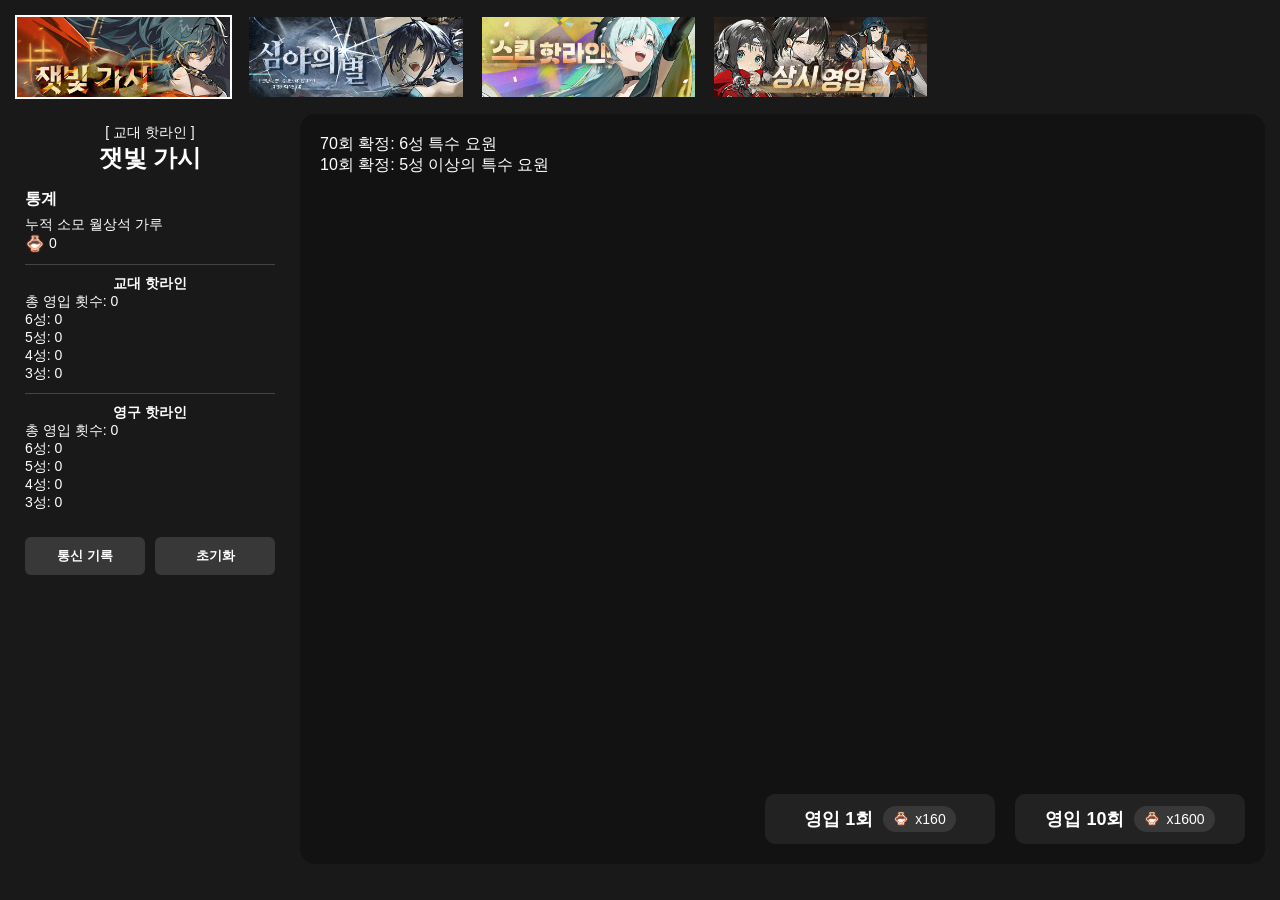
==== commit a654a4c9: "update history" ====
--- a/index.html
+++ b/index.html
@@ -28,23 +28,23 @@
             <div class="stats-panel__card js-stats-rotation">
               <span style="font-weight: 700; text-align: center;">교대 핫라인</span>
               <span>총 영입 횟수: 0</span>
-              <span>6★: 0</span>
-              <span>5★: 0</span>
-              <span>4★: 0</span>
-              <span>3★: 0</span>
+              <span>6성: 0</span>
+              <span>5성: 0</span>
+              <span>4성: 0</span>
+              <span>3성: 0</span>
             </div>
             <hr class="stats-panel__divider">
             <div class="stats-panel__card js-stats-permanent">
               <span style="font-weight: 700; text-align: center;">영구 핫라인</span>
               <span>총 영입 횟수: 0</span>
-              <span>6★: 0</span>
-              <span>5★: 0</span>
-              <span>4★: 0</span>
-              <span>3★: 0</span>
+              <span>6성: 0</span>
+              <span>5성: 0</span>
+              <span>4성: 0</span>
+              <span>3성: 0</span>
             </div>
           </div>
           <div class="stats-panel__actions">
-            <button class="stats-panel__button js-show-history">통신 기록</button>
+            <button class="stats-panel__button js-toggle-history">통신 기록</button>
             <button class="stats-panel__button js-reset">초기화</button>
           </div>
         </div>
@@ -69,23 +69,17 @@
             </button>
           </div>
         </div>
+        <div class="history-area__container hidden"></div>
       </div>
     </main>
     
-    <div class="history-popup history-popup--closed">
-      <div class="history-popup__content">
-        <button class="history-popup__close-button">×</button>
-        <div class="history-popup__list"></div>
-      </div>
-    </div>
-
     <script>
       let bannerData;
       let characterMap;
 
       let gachaState = {
         totalSpent: 0,
-        history: [],
+        history: [], // Now stores arrays of pulls (groups)
         stats: {
           "교대 핫라인": { total: 0, star6: 0, star5: 0, star4: 0, star3: 0 },
           "영구 핫라인": { total: 0, star6: 0, star5: 0, star4: 0, star3: 0 },
@@ -100,6 +94,15 @@
         const savedState = localStorage.getItem('gachaState');
         if (savedState) {
             let loaded = JSON.parse(savedState);
+            // Basic migration check: if history contains non-objects, it's likely the old format.
+            // For simplicity, we'll just let new history be created in the new format.
+            // A more robust solution would involve a proper migration script.
+            if (loaded.history && loaded.history.length > 0 && !loaded.history[0].pulls) {
+                console.log("Old history format detected. It will be cleared on the next pull.");
+                // To prevent errors, we could clear it or try to convert it.
+                // For this request, we'll just let it be overwritten.
+            }
+
             if (!loaded.pity) {
                 loaded.pity = {
                     "교대 핫라인": { pity5Star: 0, pity6Star: 0, guaranteedPickup: false },
@@ -126,18 +129,18 @@
         const rotationStats = gachaState.stats["교대 핫라인"];
         const rotationPanel = document.querySelector('.js-stats-rotation');
         rotationPanel.children[1].textContent = `총 영입 횟수: ${rotationStats.total}`;
-        rotationPanel.children[2].textContent = `6★: ${rotationStats.star6}`;
-        rotationPanel.children[3].textContent = `5★: ${rotationStats.star5}`;
-        rotationPanel.children[4].textContent = `4★: ${rotationStats.star4}`;
-        rotationPanel.children[5].textContent = `3★: ${rotationStats.star3}`;
+        rotationPanel.children[2].textContent = `6성: ${rotationStats.star6}`;
+        rotationPanel.children[3].textContent = `5성: ${rotationStats.star5}`;
+        rotationPanel.children[4].textContent = `4성: ${rotationStats.star4}`;
+        rotationPanel.children[5].textContent = `3성: ${rotationStats.star3}`;
 
         const permanentStats = gachaState.stats["영구 핫라인"];
         const permanentPanel = document.querySelector('.js-stats-permanent');
         permanentPanel.children[1].textContent = `총 영입 횟수: ${permanentStats.total}`;
-        permanentPanel.children[2].textContent = `6★: ${permanentStats.star6}`;
-        permanentPanel.children[3].textContent = `5★: ${permanentStats.star5}`;
-        permanentPanel.children[4].textContent = `4★: ${permanentStats.star4}`;
-        permanentPanel.children[5].textContent = `3★: ${permanentStats.star3}`;
+        permanentPanel.children[2].textContent = `6성: ${permanentStats.star6}`;
+        permanentPanel.children[3].textContent = `5성: ${permanentStats.star5}`;
+        permanentPanel.children[4].textContent = `4성: ${permanentStats.star4}`;
+        permanentPanel.children[5].textContent = `3성: ${permanentStats.star3}`;
       };
 
       const updatePityUI = (banner) => {
@@ -149,9 +152,9 @@
         const pullsTo6Star = 70 - pityCounters.pity6Star;
         const pullsTo5Star = 10 - pityCounters.pity5Star;
 
-        let guaranteedText = (banner.pickup !== 0) ? " (픽업 특수 요원)" : "";
-        pity6El.textContent = `${pullsTo6Star}회 후 6성 특수 요원${guaranteedText}`;
-        pity5El.textContent = `${pullsTo5Star}회 후 5성 이상의 특수 요원`;
+        let guaranteedText = (pityCounters.guaranteedPickup && banner.pickup?.star6) ? " (픽업 특수 요원 확정)" : "";
+        pity6El.textContent = `${pullsTo6Star}회 확정: 6성 특수 요원${guaranteedText}`;
+        pity5El.textContent = `${pullsTo5Star}회 확정: 5성 이상의 특수 요원`;
       };
 
       const displayResults = (results) => {
@@ -160,8 +163,7 @@
         
         results.forEach(char => {
           const charDiv = document.createElement('div');
-          // Use modifier classes for rarity
-          charDiv.className = `result-card result-card--star-${char.rare.replace('star', '')}`;
+          charDiv.className = `result-card rarity-${char.rare}`;
           
           const img = document.createElement('img');
           img.className = 'result-card__image';
@@ -188,16 +190,19 @@
         });
 
         let rarity;
-        const pity5Threshold = (Math.random() < 0.02) ? 'star6' : 'star5'; // Standard banner rates on 10-pull pity
-        if (currentPity.pity6Star >= 70) {
+        const pity5Threshold = (Math.random() < 0.02) ? 'star6' : 'star5'; 
+        if (currentPity.pity6Star >= 69) {
           rarity = 'star6';
-        } else if (currentPity.pity5Star >= 10) {
+        } else if (currentPity.pity5Star >= 9) {
           rarity = pity5Threshold;
         } else {
-          const rand = Math.random() * 100;
-          if (rand < banner.rates.star6) rarity = 'star6';
-          else if (rand < banner.rates.star6 + banner.rates.star5) rarity = 'star5';
-          else if (rand < banner.rates.star6 + banner.rates.star5 + banner.rates.star4) rarity = 'star4';
+          const base6Rate = 0.02;
+          const increasedRate = base6Rate + Math.max(0, currentPity.pity6Star - 50) * 0.02;
+          const rand = Math.random();
+
+          if (rand < increasedRate) rarity = 'star6';
+          else if (rand < increasedRate + 0.08) rarity = 'star5';
+          else if (rand < increasedRate + 0.08 + 0.5) rarity = 'star4';
           else rarity = 'star3';
         }
         
@@ -257,7 +262,6 @@
           if (character.rare === 'star6') {
             pityCounters.pity5Star = 0;
             pityCounters.pity6Star = 0;
-
             const bannerPickupId = banner.pickup?.star6;
             if (bannerPickupId) {
               pityCounters.guaranteedPickup = character.id !== bannerPickupId;
@@ -267,7 +271,13 @@
           }
         }
         
-        gachaState.history.unshift(...results.map(char => ({ ...char, banner: banner.name, date: new Date().toLocaleString() })));
+        // **MODIFIED: Save pulls as a group**
+        const newHistoryGroup = {
+            pulls: results,
+            date: new Date().toLocaleString(),
+            bannerName: banner.name
+        };
+        gachaState.history.unshift(newHistoryGroup);
 
         saveState();
         updateStatsUI();
@@ -296,55 +306,62 @@
             updatePityUI(bannerData[selectedBannerKey]);
         }
         document.querySelector('.gacha-results__grid').innerHTML = '';
+        renderHistory();
       };
       
-      const showHistory = () => {
-        const popup = document.querySelector('.history-popup');
-        const list = document.querySelector('.history-popup__list');
-        list.innerHTML = ''; // Clear previous items
-
-        if (gachaState.history.length === 0) {
+      // **MODIFIED: Renders grouped history**
+      const renderHistory = () => {
+        const historyContainer = document.querySelector('.history-area__container');
+        historyContainer.innerHTML = '';
+
+        if (!gachaState.history || gachaState.history.length === 0) {
             const noHistoryMsg = document.createElement('p');
-            noHistoryMsg.className = 'history-popup__item';
             noHistoryMsg.textContent = '통신 기록이 없습니다.';
-            list.appendChild(noHistoryMsg);
-        } else {
-            const fragment = document.createDocumentFragment();
-            gachaState.history.forEach(item => {
-                const historyItem = document.createElement('div');
-                historyItem.className = 'history-popup__item';
-
+            historyContainer.appendChild(noHistoryMsg);
+            return;
+        }
+        
+        const fragment = document.createDocumentFragment();
+        gachaState.history.forEach(group => {
+            if (!group.pulls) return; // Skip old format entries if any exist
+
+            const groupDiv = document.createElement('div');
+            groupDiv.className = 'history-group';
+            
+            const infoDiv = document.createElement('div');
+            infoDiv.className = 'history-group__info';
+            infoDiv.innerHTML = `
+              <span>${group.date}</span>
+              <span>[${group.bannerName}]</span>
+              <span>${group.pulls.length}회 영입</span>
+            `;
+
+            const mainDiv = document.createElement('div');
+            mainDiv.className = 'history-group__main';
+            
+            group.pulls.forEach(char => {
                 const icon = document.createElement('img');
-                icon.src = `./img/character/${item.id}/icon.png`;
-                icon.alt = item.name;
-                icon.className = `history-popup__icon history-popup__icon--star-${item.rare.replace('star', '')}`;
-
-                const details = document.createElement('div');
-                details.className = 'history-popup__item-details';
-
-                const name = document.createElement('span');
-                name.className = `name name--${item.rare}`;
-                name.textContent = item.name;
-                
-                const info = document.createElement('span');
-                info.className = 'info';
-                info.textContent = ` [${item.rare.replace('star', '')}★] ${item.banner} (${item.date})`;
-
-                details.appendChild(name);
-                details.appendChild(info);
-                
-                historyItem.appendChild(icon);
-                historyItem.appendChild(details);
-                fragment.appendChild(historyItem);
+                icon.className = `history-group__icon rarity-${char.rare}`;
+                icon.src = `./img/character/${char.id}/icon.png`;
+                icon.alt = char.name;
+                icon.title = `${char.name} (${char.rare.replace('star', '')}★)`;
+                mainDiv.appendChild(icon);
             });
-            list.appendChild(fragment);
-        }
-        
-        popup.classList.remove('history-popup--closed');
+            
+            groupDiv.appendChild(infoDiv);
+            groupDiv.appendChild(mainDiv);
+            fragment.appendChild(groupDiv);
+        });
+        historyContainer.appendChild(fragment);
       };
 
       (async () => {
         try {
+          const gachaContainer = document.querySelector('.gacha-area__container');
+          const historyContainer = document.querySelector('.history-area__container');
+          const toggleHistoryButton = document.querySelector('.js-toggle-history');
+          const bannerContainer = document.querySelector('.banner-selector');
+
           const [bannerResponse, characterResponse] = await Promise.all([
             fetch('banner.json'),
             fetch('character.json')
@@ -358,14 +375,11 @@
           loadState(); 
           updateStatsUI();
 
-          const buttonContainer = document.querySelector('.banner-selector');
-          
           const showBanner = (bannerKey) => {
             const banner = bannerData[bannerKey];
             if (!banner) return;
             
             document.querySelector('.gacha-results__grid').innerHTML = '';
-
             document.querySelector('.banner-info__type').textContent = `[ ${banner.type} ]`;
             document.querySelector('.banner-info__name').textContent = banner.name;
             
@@ -390,13 +404,10 @@
 
             button.appendChild(img);
             
-            button.addEventListener('click', () => {
-              showBanner(bannerKey);
-            });
-
-            buttonContainer.appendChild(button);
-          }
-
+            button.addEventListener('click', () => showBanner(bannerKey));
+            bannerContainer.appendChild(button);
+          }
+          
           const savedBannerKey = localStorage.getItem('selectedBannerKey');
           const initialBannerKey = (savedBannerKey && bannerData[savedBannerKey]) 
                                     ? savedBannerKey 
@@ -405,15 +416,25 @@
           if (initialBannerKey) {
             showBanner(initialBannerKey);
           }
+
+          const handleHistoryToggle = () => {
+            const isGachaView = !gachaContainer.classList.contains('hidden');
+            if (isGachaView) {
+                gachaContainer.classList.add('hidden');
+                historyContainer.classList.remove('hidden');
+                toggleHistoryButton.textContent = '기록 닫기';
+                renderHistory();
+            } else {
+                gachaContainer.classList.remove('hidden');
+                historyContainer.classList.add('hidden');
+                toggleHistoryButton.textContent = '통신 기록';
+            }
+          };
           
           document.querySelector('.js-draw-1').addEventListener('click', () => handleDraw(1));
           document.querySelector('.js-draw-10').addEventListener('click', () => handleDraw(10));
-          
-          document.querySelector('.js-show-history').addEventListener('click', showHistory);
           document.querySelector('.js-reset').addEventListener('click', handleReset);
-          document.querySelector('.history-popup__close-button').addEventListener('click', () => {
-            document.querySelector('.history-popup').classList.add('history-popup--closed');
-          });
+          toggleHistoryButton.addEventListener('click', handleHistoryToggle);
 
         } catch (error) {
           console.error("오류가 발생했습니다:", error);
--- a/styles.css
+++ b/styles.css
@@ -1,6 +1,6 @@
 :root {
-  --bg1: #111;
-  --bg2: #1b1b1b;
+  --bg1: #121212;
+  --bg2: #191919;
   --panel: #222;
   --line1: #333;
   --line2: #444;
@@ -32,7 +32,7 @@
   margin: 0;
   display: flex;
   flex-direction: column;
-  min-height: 100vh;
+  height: 100vh;
   max-width: 1500px;
   margin: 0 auto;
 }
@@ -40,6 +40,11 @@
 main {
   flex: 1;
   display: flex;
+  overflow: hidden; /* Prevent main from causing scrollbars */
+}
+
+.hidden {
+  display: none !important;
 }
 
 /* --- Banner Selector --- */
@@ -99,6 +104,21 @@
   display: flex;
   flex-direction: column;
   gap: 15px;
+  overflow-y: auto;
+}
+
+.banner-info::-webkit-scrollbar {
+  width: 6px;
+  height: 6px;
+}
+
+.banner-info::-webkit-scrollbar-thumb {
+  background: #aaa;
+  border-radius: 10px;
+}
+
+.banner-info::-webkit-scrollbar-track {
+  background: rgba(0, 0, 0, .0);
 }
 
 .banner-info__type {
@@ -164,16 +184,18 @@
   display: flex;
   padding: 15px;
   padding-left: 0;
-  max-height: 700px;
+  /* max-height has been removed */
 }
 
 .gacha-area__container {
   width: 100%;
+  height: 100%; /* Fill parent height */
   background: var(--bg1);
   border-radius: 15px;
   display: flex;
   flex-direction: column;
   justify-content: space-between;
+  max-height: 750px;
 }
 
 /* --- Pity Tracker --- */
@@ -190,6 +212,7 @@
   align-items: center;
   justify-content: center;
   padding: 0 20px;
+  overflow: hidden;
 }
 
 .gacha-results__grid {
@@ -227,25 +250,27 @@
   color: var(--text);
 }
 
-.result-card--star-6 {
+/* Rarity border/shadow colors */
+.rarity-star6 {
   background: rgb(255, 112, 45);
   box-shadow: 0 0 14px rgba(255, 112, 45, 0.6), 0 0 28px rgba(255, 112, 45, 0.4);
 }
 
-.result-card--star-5 {
+.rarity-star5 {
   background: rgb(219, 199, 108);
   box-shadow: 0 0 14px rgba(219, 199, 108, 0.6), 0 0 28px rgba(219, 199, 108, 0.4);
 }
 
-.result-card--star-4 {
+.rarity-star4 {
   background: rgb(189, 127, 255);
   box-shadow: 0 0 14px rgba(189, 127, 255, 0.6), 0 0 28px rgba(189, 127, 255, 0.4);
 }
 
-.result-card--star-3 {
+.rarity-star3 {
   background: rgb(103, 201, 251);
   box-shadow: 0 0 14px rgba(103, 201, 251, 0.6), 0 0 28px rgba(103, 201, 251, 0.4);
 }
+
 
 /* --- Draw Controls --- */
 .draw-controls {
@@ -291,88 +316,73 @@
   font-size: 14px;
 }
 
-/* --- History Popup --- */
-.history-popup {
-  position: fixed;
-  width: 100vw;
-  height: 100vh;
-  top: 0;
-  left: 0;
-  padding: 20px;
-  background: rgba(10, 10, 10, 0.7);
-}
-
-.history-popup--closed {
-  display: none;
-}
-
-.history-popup__content {
-  width: 100%;
-  max-width: 1400px;
-  height: 100%;
-  margin: 0 auto;
+/* --- History Area (Replaces Popup) --- */
+.history-area__container {
+    width: 100%;
+    height: 100%; /* Fill parent height */
+    background: var(--bg1);
+    border-radius: 15px;
+    padding: 20px;
+    display: flex;
+    flex-direction: column;
+    gap: 8px;
+    overflow-y: auto;
+}
+
+.history-area__container::-webkit-scrollbar {
+  width: 6px;  
+}
+
+.history-area__container::-webkit-scrollbar-thumb {
+  background: #aaa;
+  border-radius: 10px;
+}
+
+.history-area__container::-webkit-scrollbar-track {
+  background: rgba(0, 0, 0, .0);
+}
+
+.history-group {
+  display: flex;
+  align-items: center;
+  gap: 15px;
+  padding: 10px;
+  border-bottom: 1px solid var(--line2);
   background: var(--bg2);
-  border-radius: 15px;
-  border: 1px solid var(--line1);
-  padding: 20px;
-  padding-right: 4px;
-  position: relative;
-}
-
-.history-popup__list {
-  width: 100%;
-  height: 100%;
-  display: flex;
-  flex-direction: column;
-  gap: 8px;
-  overflow-y: auto;
-  padding-right: 16px;
-}
-
-.history-popup__list::-webkit-scrollbar {
-  width: 6px;
-}
-
-.history-popup__list::-webkit-scrollbar-thumb {
-  background: #aaa;
-  border-radius: 10px;
-}
-
-.history-popup__list::-webkit-scrollbar-track {
-  background: rgba(0, 0, 0, .0);
-}
-
-.history-popup__close-button {
-  position: absolute;
-  z-index: 100;
-  top: 16px;
-  right: 16px;
-  width: 36px;
-  height: 36px;
-  border: none;
   border-radius: 8px;
-  background: rgba(255, 255, 255, .08);
-  color: #fff;
-  font-size: 24px;
-  cursor: pointer;
-}
-
-.history-popup__item {
+}
+
+.history-group__main {
+  flex: 1;
   display: flex;
   align-items: center;
   gap: 10px;
-  padding-bottom: 9px;
-  border-bottom: 1px solid var(--line2);
-}
-
-.history-popup__item img {
-  width: 30px;
-}
+  flex-wrap: wrap;
+}
+
+.history-group__icon {
+  width: 48px;
+  height: 48px;
+  border-radius: 8px;
+}
+
+.history-group__info {
+  min-width: 180px;
+  font-size: 13px;
+  color: #bbb;
+  align-self: flex-start;
+}
+
+.history-group__info span {
+  display: block;
+}
+
 
 /* --- Mobile / Responsive Styles --- */
 @media (max-width: 768px) {
   main {
     flex-direction: column;
+    overflow: auto; /* Allow scrolling on mobile */
   }
 
   .sidebar {
@@ -403,7 +413,6 @@
 
   .gacha-area {
     padding: 10px;
-    padding-bottom: 30px;
   }
 
   .pity-tracker {
@@ -442,4 +451,34 @@
   .draw-controls__cost {
     font-size: 12px;
   }
+
+  .history-group {
+    flex-direction: column;
+    align-items: flex-start;
+  }
+
+  .history-group__icon {
+    width: 40px;
+    height: 40px;
+  }
+
+  .rarity-star6 {
+    background: rgb(255, 112, 45);
+    box-shadow: 0 0 7px rgba(255, 112, 45, 0.6), 0 0 14px rgba(255, 112, 45, 0.4);
+  }
+
+  .rarity-star5 {
+    background: rgb(219, 199, 108);
+    box-shadow: 0 0 7px rgba(219, 199, 108, 0.6), 0 0 14px rgba(219, 199, 108, 0.4);
+  }
+
+  .rarity-star4 {
+    background: rgb(189, 127, 255);
+    box-shadow: 0 0 7px rgba(189, 127, 255, 0.6), 0 0 14px rgba(189, 127, 255, 0.4);
+  }
+
+  .rarity-star3 {
+    background: rgb(103, 201, 251);
+    box-shadow: 0 0 7px rgba(103, 201, 251, 0.6), 0 0 14px rgba(103, 201, 251, 0.4);
+  }
 }
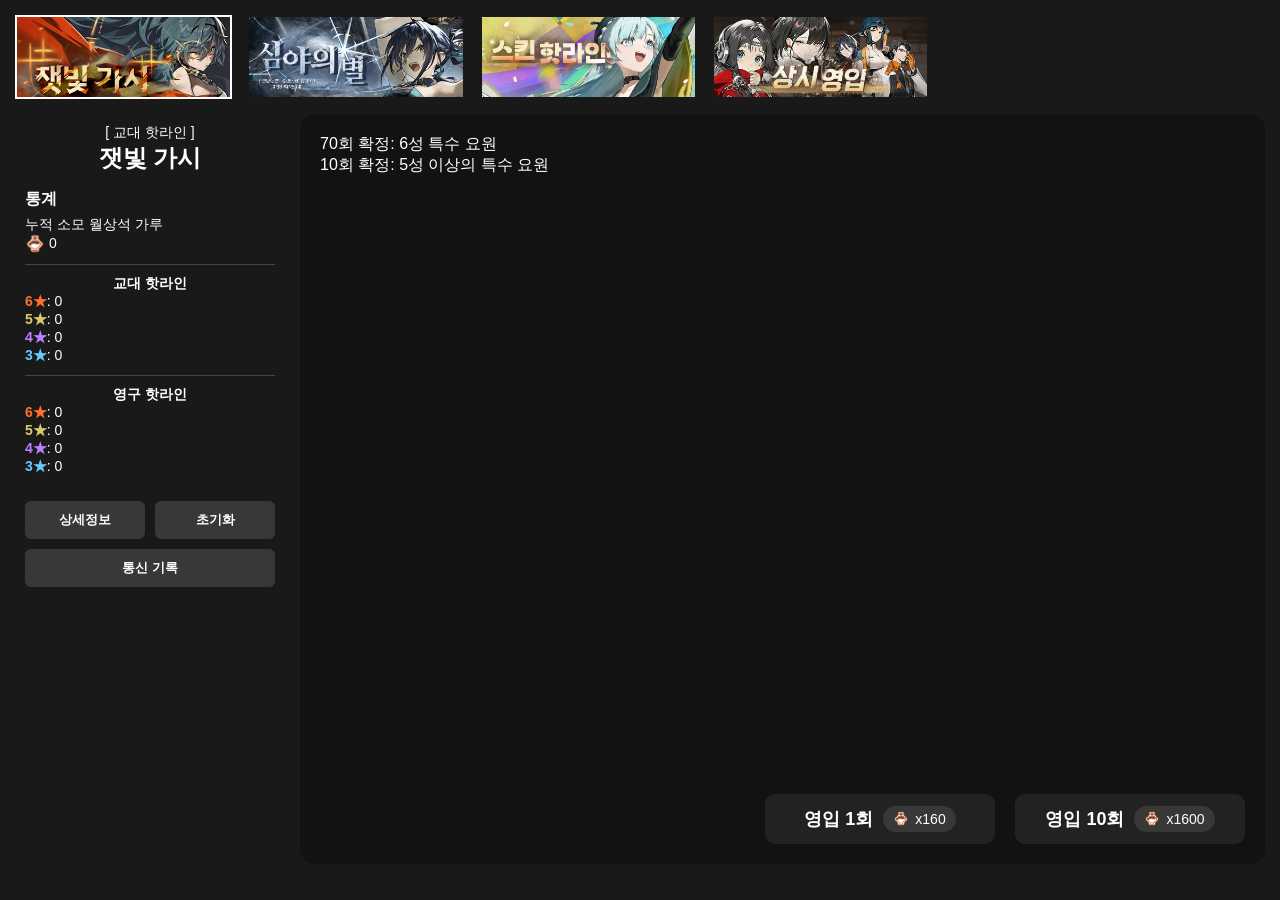
==== commit d37e8d8f: "final ui update" ====
--- a/index.html
+++ b/index.html
@@ -27,25 +27,28 @@
             <hr class="stats-panel__divider">
             <div class="stats-panel__card js-stats-rotation">
               <span style="font-weight: 700; text-align: center;">교대 핫라인</span>
-              <span>총 영입 횟수: 0</span>
-              <span>6성: 0</span>
-              <span>5성: 0</span>
-              <span>4성: 0</span>
-              <span>3성: 0</span>
+              <span><span class="text-rarity-star6">6★</span>: 0</span>
+              <span><span class="text-rarity-star5">5★</span>: 0</span>
+              <span><span class="text-rarity-star4">4★</span>: 0</span>
+              <span><span class="text-rarity-star3">3★</span>: 0</span>
             </div>
             <hr class="stats-panel__divider">
             <div class="stats-panel__card js-stats-permanent">
               <span style="font-weight: 700; text-align: center;">영구 핫라인</span>
-              <span>총 영입 횟수: 0</span>
-              <span>6성: 0</span>
-              <span>5성: 0</span>
-              <span>4성: 0</span>
-              <span>3성: 0</span>
+              <span><span class="text-rarity-star6">6★</span>: 0</span>
+              <span><span class="text-rarity-star5">5★</span>: 0</span>
+              <span><span class="text-rarity-star4">4★</span>: 0</span>
+              <span><span class="text-rarity-star3">3★</span>: 0</span>
             </div>
           </div>
-          <div class="stats-panel__actions">
-            <button class="stats-panel__button js-toggle-history">통신 기록</button>
-            <button class="stats-panel__button js-reset">초기화</button>
+          <div>
+            <div class="stats-panel__actions">
+              <button class="stats-panel__button js-toggle-details">상세정보</button>
+              <button class="stats-panel__button js-reset">초기화</button>
+            </div>
+            <div class="stats-panel__actions">
+              <button class="stats-panel__button js-toggle-history">통신 기록</button>
+            </div>
           </div>
         </div>
       </div>
@@ -70,6 +73,7 @@
           </div>
         </div>
         <div class="history-area__container hidden"></div>
+        <div class="detail-area__container hidden"></div>
       </div>
     </main>
     
@@ -79,7 +83,7 @@
 
       let gachaState = {
         totalSpent: 0,
-        history: [], // Now stores arrays of pulls (groups)
+        history: [], 
         stats: {
           "교대 핫라인": { total: 0, star6: 0, star5: 0, star4: 0, star3: 0 },
           "영구 핫라인": { total: 0, star6: 0, star5: 0, star4: 0, star3: 0 },
@@ -93,29 +97,20 @@
       const loadState = () => {
         const savedState = localStorage.getItem('gachaState');
         if (savedState) {
-            let loaded = JSON.parse(savedState);
-            // Basic migration check: if history contains non-objects, it's likely the old format.
-            // For simplicity, we'll just let new history be created in the new format.
-            // A more robust solution would involve a proper migration script.
-            if (loaded.history && loaded.history.length > 0 && !loaded.history[0].pulls) {
-                console.log("Old history format detected. It will be cleared on the next pull.");
-                // To prevent errors, we could clear it or try to convert it.
-                // For this request, we'll just let it be overwritten.
+          let loaded = JSON.parse(savedState);
+          if (!loaded.pity) {
+            loaded.pity = {
+              "교대 핫라인": { pity5Star: 0, pity6Star: 0, guaranteedPickup: false },
+              "영구 핫라인": { pity5Star: 0, pity6Star: 0, guaranteedPickup: false },
+            };
+          } else {
+            for (const key in loaded.pity) {
+              if (loaded.pity[key].guaranteedPickup === undefined) {
+                loaded.pity[key].guaranteedPickup = false;
+              }
             }
-
-            if (!loaded.pity) {
-                loaded.pity = {
-                    "교대 핫라인": { pity5Star: 0, pity6Star: 0, guaranteedPickup: false },
-                    "영구 핫라인": { pity5Star: 0, pity6Star: 0, guaranteedPickup: false },
-                };
-            } else {
-                for (const key in loaded.pity) {
-                    if (loaded.pity[key].guaranteedPickup === undefined) {
-                        loaded.pity[key].guaranteedPickup = false;
-                    }
-                }
-            }
-            gachaState = loaded;
+          }
+          gachaState = loaded;
         }
       };
 
@@ -128,19 +123,17 @@
         
         const rotationStats = gachaState.stats["교대 핫라인"];
         const rotationPanel = document.querySelector('.js-stats-rotation');
-        rotationPanel.children[1].textContent = `총 영입 횟수: ${rotationStats.total}`;
-        rotationPanel.children[2].textContent = `6성: ${rotationStats.star6}`;
-        rotationPanel.children[3].textContent = `5성: ${rotationStats.star5}`;
-        rotationPanel.children[4].textContent = `4성: ${rotationStats.star4}`;
-        rotationPanel.children[5].textContent = `3성: ${rotationStats.star3}`;
+        rotationPanel.children[1].innerHTML = `<span class="text-rarity-star6">6★</span>: ${rotationStats.star6}`;
+        rotationPanel.children[2].innerHTML = `<span class="text-rarity-star5">5★</span>: ${rotationStats.star5}`;
+        rotationPanel.children[3].innerHTML = `<span class="text-rarity-star4">4★</span>: ${rotationStats.star4}`;
+        rotationPanel.children[4].innerHTML = `<span class="text-rarity-star3">3★</span>: ${rotationStats.star3}`;
 
         const permanentStats = gachaState.stats["영구 핫라인"];
         const permanentPanel = document.querySelector('.js-stats-permanent');
-        permanentPanel.children[1].textContent = `총 영입 횟수: ${permanentStats.total}`;
-        permanentPanel.children[2].textContent = `6성: ${permanentStats.star6}`;
-        permanentPanel.children[3].textContent = `5성: ${permanentStats.star5}`;
-        permanentPanel.children[4].textContent = `4성: ${permanentStats.star4}`;
-        permanentPanel.children[5].textContent = `3성: ${permanentStats.star3}`;
+        permanentPanel.children[1].innerHTML = `<span class="text-rarity-star6">6★</span>: ${permanentStats.star6}`;
+        permanentPanel.children[2].innerHTML = `<span class="text-rarity-star5">5★</span>: ${permanentStats.star5}`;
+        permanentPanel.children[3].innerHTML = `<span class="text-rarity-star4">4★</span>: ${permanentStats.star4}`;
+        permanentPanel.children[4].innerHTML = `<span class="text-rarity-star3">3★</span>: ${permanentStats.star3}`;
       };
 
       const updatePityUI = (banner) => {
@@ -163,7 +156,7 @@
         
         results.forEach(char => {
           const charDiv = document.createElement('div');
-          charDiv.className = `result-card rarity-${char.rare}`;
+          charDiv.className = `result-card rarity-star${char.rare.slice(-1)}`;
           
           const img = document.createElement('img');
           img.className = 'result-card__image';
@@ -190,47 +183,56 @@
         });
 
         let rarity;
-        const pity5Threshold = (Math.random() < 0.02) ? 'star6' : 'star5'; 
+        const pity5Threshold = (Math.random() < banner.rates.star6 / (banner.rates.star6 + banner.rates.star5)) ? 'star6' : 'star5'; 
         if (currentPity.pity6Star >= 69) {
           rarity = 'star6';
         } else if (currentPity.pity5Star >= 9) {
           rarity = pity5Threshold;
         } else {
-          const base6Rate = 0.02;
-          const increasedRate = base6Rate + Math.max(0, currentPity.pity6Star - 50) * 0.02;
+          const base6Rate = banner.rates.star6 / 100;
+          const increasedRate = base6Rate + Math.max(0, currentPity.pity6Star - 50) * base6Rate * 2;
           const rand = Math.random();
 
           if (rand < increasedRate) rarity = 'star6';
-          else if (rand < increasedRate + 0.08) rarity = 'star5';
-          else if (rand < increasedRate + 0.08 + 0.5) rarity = 'star4';
+          else if (rand < increasedRate + banner.rates.star5 / 100) rarity = 'star5';
+          else if (rand < increasedRate + banner.rates.star5 / 100 + banner.rates.star4 / 100) rarity = 'star4';
           else rarity = 'star3';
         }
         
         let finalCharId;
         const pickup = banner.pickup;
         const hasPickup = pickup && typeof pickup === 'object';
-
+        
         if (rarity === 'star6' && hasPickup && pickup.star6) {
+            const pickupId = pickup.star6;
           if (currentPity.guaranteedPickup) {
-            finalCharId = pickup.star6;
+            finalCharId = pickupId;
           } else {
             if (Math.random() < 0.5) {
-              finalCharId = pickup.star6;
+              finalCharId = pickupId;
             } else {
-              const nonPickupPool = poolsByRarity.star6.filter(id => id !== pickup.star6);
-              finalCharId = nonPickupPool.length > 0 ? nonPickupPool[Math.floor(Math.random() * nonPickupPool.length)] : pickup.star6;
+              const nonPickupPool = poolsByRarity.star6.filter(id => id !== pickupId);
+              finalCharId = nonPickupPool.length > 0 ? nonPickupPool[Math.floor(Math.random() * nonPickupPool.length)] : pickupId;
             }
           }
         } else if (rarity === 'star5' && hasPickup && pickup.star5 && pickup.star5.length > 0) {
+            const pickupIds = pickup.star5;
           if (Math.random() < 0.5) {
-            finalCharId = pickup.star5[Math.floor(Math.random() * pickup.star5.length)];
+            finalCharId = pickupIds[Math.floor(Math.random() * pickupIds.length)];
           } else {
-            const nonPickupPool = poolsByRarity.star5.filter(id => !pickup.star5.includes(id));
-            finalCharId = nonPickupPool.length > 0 ? nonPickupPool[Math.floor(Math.random() * nonPickupPool.length)] : pickup.star5[0];
-          }
-        } else {
+            const nonPickupPool = poolsByRarity.star5.filter(id => !pickupIds.includes(id));
+            finalCharId = nonPickupPool.length > 0 ? nonPickupPool[Math.floor(Math.random() * nonPickupPool.length)] : (pickupIds[0] || poolsByRarity.star5[0]);
+          }
+        } 
+        
+        if (!finalCharId) {
           const targetPool = poolsByRarity[rarity];
-          finalCharId = targetPool[Math.floor(Math.random() * targetPool.length)];
+          if(targetPool && targetPool.length > 0) {
+            finalCharId = targetPool[Math.floor(Math.random() * targetPool.length)];
+          } else {
+            const anyPool = banner.pool;
+            finalCharId = anyPool[Math.floor(Math.random() * anyPool.length)];
+          }
         }
         
         return characterMap.get(finalCharId) || { id: 0, name: '데이터 없음', rare: 'star3' };
@@ -262,20 +264,19 @@
           if (character.rare === 'star6') {
             pityCounters.pity5Star = 0;
             pityCounters.pity6Star = 0;
-            const bannerPickupId = banner.pickup?.star6;
-            if (bannerPickupId) {
-              pityCounters.guaranteedPickup = character.id !== bannerPickupId;
+            if (banner.pickup?.star6) {
+              pityCounters.guaranteedPickup = character.id !== banner.pickup.star6;
             }
           } else if (character.rare === 'star5') {
             pityCounters.pity5Star = 0;
           }
         }
         
-        // **MODIFIED: Save pulls as a group**
         const newHistoryGroup = {
-            pulls: results,
-            date: new Date().toLocaleString(),
-            bannerName: banner.name
+          pulls: results,
+          date: new Date().toLocaleString(),
+          bannerName: banner.name,
+          bannerType: banner.type
         };
         gachaState.history.unshift(newHistoryGroup);
 
@@ -286,94 +287,211 @@
       };
       
       const handleReset = () => {
-        // if (!confirm('정말로 모든 기록을 초기화하시겠습니까? 이 작업은 되돌릴 수 없습니다.')) return;
         gachaState = {
-            totalSpent: 0,
-            history: [],
-            stats: {
-                "교대 핫라인": { total: 0, star6: 0, star5: 0, star4: 0, star3: 0 },
-                "영구 핫라인": { total: 0, star6: 0, star5: 0, star4: 0, star3: 0 },
-            },
-            pity: {
-              "교대 핫라인": { pity5Star: 0, pity6Star: 0, guaranteedPickup: false },
-              "영구 핫라인": { pity5Star: 0, pity6Star: 0, guaranteedPickup: false },
-            }
+          totalSpent: 0,
+          history: [],
+          stats: {
+            "교대 핫라인": { total: 0, star6: 0, star5: 0, star4: 0, star3: 0 },
+            "영구 핫라인": { total: 0, star6: 0, star5: 0, star4: 0, star3: 0 },
+          },
+          pity: {
+            "교대 핫라인": { pity5Star: 0, pity6Star: 0, guaranteedPickup: false },
+            "영구 핫라인": { pity5Star: 0, pity6Star: 0, guaranteedPickup: false },
+          }
         };
         saveState();
         updateStatsUI();
         const selectedBannerKey = localStorage.getItem('selectedBannerKey');
         if (selectedBannerKey && bannerData) {
-            updatePityUI(bannerData[selectedBannerKey]);
+          updatePityUI(bannerData[selectedBannerKey]);
         }
         document.querySelector('.gacha-results__grid').innerHTML = '';
         renderHistory();
       };
       
-      // **MODIFIED: Renders grouped history**
       const renderHistory = () => {
         const historyContainer = document.querySelector('.history-area__container');
         historyContainer.innerHTML = '';
 
         if (!gachaState.history || gachaState.history.length === 0) {
-            const noHistoryMsg = document.createElement('p');
-            noHistoryMsg.textContent = '통신 기록이 없습니다.';
-            historyContainer.appendChild(noHistoryMsg);
-            return;
+          const noHistoryMsg = document.createElement('p');
+          noHistoryMsg.textContent = '통신 기록이 없습니다.';
+          historyContainer.appendChild(noHistoryMsg);
+          return;
         }
         
         const fragment = document.createDocumentFragment();
         gachaState.history.forEach(group => {
-            if (!group.pulls) return; // Skip old format entries if any exist
-
-            const groupDiv = document.createElement('div');
-            groupDiv.className = 'history-group';
-            
-            const infoDiv = document.createElement('div');
-            infoDiv.className = 'history-group__info';
-            infoDiv.innerHTML = `
-              <span>${group.date}</span>
-              <span>[${group.bannerName}]</span>
-              <span>${group.pulls.length}회 영입</span>
-            `;
-
-            const mainDiv = document.createElement('div');
-            mainDiv.className = 'history-group__main';
-            
-            group.pulls.forEach(char => {
-                const icon = document.createElement('img');
-                icon.className = `history-group__icon rarity-${char.rare}`;
-                icon.src = `./img/character/${char.id}/icon.png`;
-                icon.alt = char.name;
-                icon.title = `${char.name} (${char.rare.replace('star', '')}★)`;
-                mainDiv.appendChild(icon);
-            });
-            
-            groupDiv.appendChild(infoDiv);
-            groupDiv.appendChild(mainDiv);
-            fragment.appendChild(groupDiv);
+          if (!group.pulls) return; 
+
+          const groupDiv = document.createElement('div');
+          groupDiv.className = 'history-group';
+          
+          const infoDiv = document.createElement('div');
+          infoDiv.className = 'history-group__info';
+          
+          infoDiv.innerHTML = `
+            <span>${group.date}</span>
+            <span>[${group.bannerType}]</span>
+            <span>${group.bannerName}</span>
+          `;
+
+          const mainDiv = document.createElement('div');
+          mainDiv.className = 'history-group__main';
+          
+          group.pulls.forEach(char => {
+            const icon = document.createElement('img');
+            icon.className = `history-group__icon rarity-star${char.rare.slice(-1)}`;
+            icon.src = `./img/character/${char.id}/icon.png`;
+            icon.alt = char.name;
+            icon.title = `${char.name} (${char.rare.replace('star', '')}★)`;
+            mainDiv.appendChild(icon);
+          });
+          
+          groupDiv.appendChild(infoDiv);
+          groupDiv.appendChild(mainDiv);
+          fragment.appendChild(groupDiv);
         });
         historyContainer.appendChild(fragment);
       };
+
+      const renderDetails = () => {
+        const detailContainer = document.querySelector('.detail-area__container');
+        const selectedBannerKey = localStorage.getItem('selectedBannerKey');
+        const banner = bannerData[selectedBannerKey];
+
+        if (!banner) {
+          detailContainer.innerHTML = '<p>표시할 배너 정보를 선택해주세요.</p>';
+          return;
+        }
+
+        const pool = { star6: [], star5: [], star4: [], star3: [] };
+        banner.pool.forEach(id => {
+          const char = characterMap.get(id);
+          if (char && pool[char.rare]) {
+            pool[char.rare].push(char.name);
+          }
+        });
+        
+        const createCharListHTML = (arr) => arr.map(name => `<span>${name}</span>`).join('');
+        
+        if (banner.type === '교대 핫라인') {
+          const star6PickupId = banner.pickup?.star6;
+          const star6PickupChar = characterMap.get(star6PickupId) || { id: 0, name: '없음' };
+          const star5PickupIds = banner.pickup?.star5 || [];
+          const star5PickupChars = star5PickupIds.map(id => characterMap.get(id)).filter(Boolean);
+          while (star5PickupChars.length < 2) {
+            star5PickupChars.push({ id: 0, name: '' });
+          }
+          const star5PickupNames = star5PickupChars.map(p => p.name).filter(Boolean);
+
+          // 교대 핫라인 설명
+          detailContainer.innerHTML = `
+            <div class="detail-section">
+              <div class="detail-rateup-list">
+                <div class="detail-rateup-list__item">
+                  <img src="./img/character/${star6PickupChar.id}/icon.png" alt="${star6PickupChar.name}">
+                  <span class="text-rarity-star6">${star6PickupChar.name}</span>
+                </div>
+                <div class="detail-rateup-list__item">
+                  <img src="./img/character/${star5PickupChars[0].id}/icon.png" alt="${star5PickupChars[0].name}">
+                  <span class="text-rarity-star5">${star5PickupChars[0].name}</span>
+                </div>
+                <div class="detail-rateup-list__item">
+                  <img src="./img/character/${star5PickupChars[1].id}/icon.png" alt="${star5PickupChars[1].name || ''}">
+                  <span class="text-rarity-star5">${star5PickupChars[1].name || ''}</span>
+                </div>
+              </div>
+            </div>
+            <div class="detail-section">
+              <h3 class="detail-section__title">▸ 영입 확률 설명</h3>
+              <p>이번 시즌 영입 <span style="color: orange;">${banner.name}</span>에서 각 희귀 특수 요원의 영입 확률은 다음과 같습니다.</p>
+              <ul>
+                <li>「<span class="text-rarity-star6">6★</span> 특수 요원」의 기본 확률은 <span style="color: orange;">${banner.rates.star6}%</span>로, 천장 메커니즘을 포함한 종합 확률은 <span style="color: orange;">2.39%</span>입니다. 이 중 ${star6PickupChar.name}의 영입 확률이 증가하며 6성 특수 요원 영입 확률의 50%를 차지합니다.</li>
+                <li>「<span class="text-rarity-star5">5★</span> 특수 요원」의 기본 확률은 <span style="color: orange;">${banner.rates.star5}%</span>입니다. 이 중 ${star5PickupNames.join(', ')}의 영입 확률이 증가하며 5성 특수 요원 영입 확률의 <span style="color: orange;">50%</span>를 차지합니다.</li>
+                <li>「<span class="text-rarity-star4">4★</span> 특수 요원」의 기본 확률은 <span style="color: orange;">${banner.rates.star4}%</span>입니다.</li>
+                <li>「<span class="text-rarity-star3">3★</span> 특수 요원」의 기본 확률은 <span style="color: orange;">${banner.rates.star3}%</span>입니다.</li>
+              </ul>
+              <hr class="stats-panel__divider">
+              <p><span class="text-rarity-star6">6★ 특수 요원</span></p>
+              <div class="detail-char-list">${createCharListHTML(pool.star6)}</div>
+              <p><span class="text-rarity-star5">5★ 특수 요원</span></p>
+              <div class="detail-char-list">${createCharListHTML(pool.star5)}</div>
+              <p><span class="text-rarity-star4">4★ 특수 요원</span></p>
+              <div class="detail-char-list">${createCharListHTML(pool.star4)}</div>
+              <p><span class="text-rarity-star3">3★ 특수 요원</span></p>
+              <div class="detail-char-list">${createCharListHTML(pool.star3)}</div>
+            </div>
+            <div class="detail-section">
+              <h3 class="detail-section__title">▸ <span style="color: orange;">「${banner.type}」</span> 설명</h3>
+              <ul>
+                <li>이번 시즌 영입 유형은 <span style="color: orange;">${banner.type}</span>입니다.</li>
+                <li>이번 시즌 영입에서 10번마다 <span style="color: orange;">반드시</span> 1명의 5성 혹은 그를 초과하는 특수 요원을 획득합니다.</li>
+                <li>6성 특수 요원을 연속된 여러 차례의 영입에서 획득하지 못하면 6성 특수 요원의 획득 확률이 점진적으로 증가하며 최대 <span style="color: orange;">70</span>회 영입에서 천장 메커니즘으로 6성 특수 요원을 반드시 획득할 수 있습니다.</li>
+                <li>이번 영입에서 획득한 6성 특수 요원이 영입 확률 증가 특수 요원이 아니라면 다음 영입으로 획득하는 6성 특수 요원은 <span style="color: orange;">반드시</span> 영입 확률 증가 특수 요원이 됩니다.</li>
+                <li>임의의 <span style="color: orange;">「${banner.type}」</span>에서 6성 특수 요원을 획득하지 못하면 천장 횟수가 누적되며 6성 특수 요원을 획득한 후 초기화됩니다. 해당 횟수는 모든 <span style="color: orange;">「${banner.type}」</span>에서 공유됩니다.</li>
+              </ul>
+            </div>
+          `;
+        } else {
+          // 영구 핫라인 설명
+          detailContainer.innerHTML = `
+            <div class="detail-section">
+              <h3 class="detail-section__title">▸ 영입 확률 설명</h3>
+              <p>이번 시즌 <span style="color: orange;">${banner.name}</span>에서 각 희귀 특수 요원의 영입 확률은 다음과 같습니다.</p>
+              <ul>
+                <li>「<span class="text-rarity-star6">6★</span> 특수 요원」의 기본 확률은 <span style="color: orange;">${banner.rates.star6}%</span>로, 천장 메커니즘을 포함한 종합 확률은 <span style="color: orange;">2.39%</span>입니다.</li>
+                <li>「<span class="text-rarity-star5">5★</span> 특수 요원」의 기본 확률은 <span style="color: orange;">${banner.rates.star5}%</span>입니다.</li>
+                <li>「<span class="text-rarity-star4">4★</span> 특수 요원」의 기본 확률은 <span style="color: orange;">${banner.rates.star4}%</span>입니다.</li>
+                <li>「<span class="text-rarity-star3">3★</span> 특수 요원」의 기본 확률은 <span style="color: orange;">${banner.rates.star3}%</span>입니다.</li>
+              </ul>
+              <hr class="stats-panel__divider">
+              <p><span class="text-rarity-star6">6★ 특수 요원</span></p>
+              <div class="detail-char-list">${createCharListHTML(pool.star6)}</div>
+              <p><span class="text-rarity-star5">5★ 특수 요원</span></p>
+              <div class="detail-char-list">${createCharListHTML(pool.star5)}</div>
+              <p><span class="text-rarity-star4">4★ 특수 요원</span></p>
+              <div class="detail-char-list">${createCharListHTML(pool.star4)}</div>
+              <p><span class="text-rarity-star3">3★ 특수 요원</span></p>
+              <div class="detail-char-list">${createCharListHTML(pool.star3)}</div>
+            </div>
+            <div class="detail-section">
+              <h3 class="detail-section__title">▸ <span style="color: orange;">「${banner.type}」</span> 설명</h3>
+              <ul>
+                <li>이번 시즌 영입 유형은 <span style="color: orange;">${banner.type}</span>입니다.</li>
+                <li>6성 특수 요원을 연속된 여러 차례의 통신에서 획득하지 못하면 6성 특수 요원의 획득 확률이 점진적으로 증가하며 최대 <span style="color: orange;">70</span>회 통신에서 천장 메커니즘으로 6성 특수 요원을 반드시 획득할 수 있습니다.</li>
+                <li>임의의 <span style="color: orange;">「${banner.type}」</span>에서 6성 특수 요원을 획득하지 못하면 천장 횟수가 누적되며 6성 특수 요원을 획득한 후 초기화됩니다</li>
+              </ul>
+            </div>
+          `;
+        }
+      };
+
 
       (async () => {
         try {
           const gachaContainer = document.querySelector('.gacha-area__container');
           const historyContainer = document.querySelector('.history-area__container');
+          const detailContainer = document.querySelector('.detail-area__container');
+          
           const toggleHistoryButton = document.querySelector('.js-toggle-history');
+          const toggleDetailsButton = document.querySelector('.js-toggle-details');
+          
           const bannerContainer = document.querySelector('.banner-selector');
 
           const [bannerResponse, characterResponse] = await Promise.all([
             fetch('banner.json'),
             fetch('character.json')
           ]);
-          const banners = await bannerResponse.json();
+          
           const characters = await characterResponse.json();
-
-          bannerData = banners;
+          bannerData = await bannerResponse.json();
           characterMap = new Map(characters.map(char => [char.id, char]));
 
           loadState(); 
           updateStatsUI();
+          
+          let currentView = 'gacha';
 
           const showBanner = (bannerKey) => {
             const banner = bannerData[bannerKey];
@@ -389,6 +507,10 @@
             localStorage.setItem('selectedBannerKey', bannerKey);
             
             updatePityUI(banner);
+
+            if (currentView === 'details') {
+              renderDetails();
+            }
           };
 
           for (const bannerKey in bannerData) {
@@ -417,24 +539,42 @@
             showBanner(initialBannerKey);
           }
 
+          const setView = (viewName) => {
+            currentView = viewName;
+            
+            gachaContainer.classList.add('hidden');
+            historyContainer.classList.add('hidden');
+            detailContainer.classList.add('hidden');
+
+            toggleHistoryButton.textContent = '통신 기록';
+            toggleDetailsButton.textContent = '상세정보';
+
+            if (viewName === 'gacha') {
+              gachaContainer.classList.remove('hidden');
+            } else if (viewName === 'history') {
+              historyContainer.classList.remove('hidden');
+              toggleHistoryButton.textContent = '영입하기';
+              renderHistory();
+            } else if (viewName === 'details') {
+              detailContainer.classList.remove('hidden');
+              toggleDetailsButton.textContent = '영입하기';
+              renderDetails();
+            }
+          }
+
           const handleHistoryToggle = () => {
-            const isGachaView = !gachaContainer.classList.contains('hidden');
-            if (isGachaView) {
-                gachaContainer.classList.add('hidden');
-                historyContainer.classList.remove('hidden');
-                toggleHistoryButton.textContent = '기록 닫기';
-                renderHistory();
-            } else {
-                gachaContainer.classList.remove('hidden');
-                historyContainer.classList.add('hidden');
-                toggleHistoryButton.textContent = '통신 기록';
-            }
+            setView(currentView === 'history' ? 'gacha' : 'history');
+          };
+          
+          const handleDetailsToggle = () => {
+            setView(currentView === 'details' ? 'gacha' : 'details');
           };
           
           document.querySelector('.js-draw-1').addEventListener('click', () => handleDraw(1));
           document.querySelector('.js-draw-10').addEventListener('click', () => handleDraw(10));
           document.querySelector('.js-reset').addEventListener('click', handleReset);
           toggleHistoryButton.addEventListener('click', handleHistoryToggle);
+          toggleDetailsButton.addEventListener('click', handleDetailsToggle);
 
         } catch (error) {
           console.error("오류가 발생했습니다:", error);
--- a/styles.css
+++ b/styles.css
@@ -40,7 +40,7 @@
 main {
   flex: 1;
   display: flex;
-  overflow: hidden; /* Prevent main from causing scrollbars */
+  overflow: hidden;
 }
 
 .hidden {
@@ -56,16 +56,18 @@
   overflow-x: auto;
 }
 
+main::-webkit-scrollbar,
 .banner-selector::-webkit-scrollbar {
   width: 6px;
   height: 6px;
 }
-
+main::-webkit-scrollbar-thumb,
 .banner-selector::-webkit-scrollbar-thumb {
   background: #aaa;
   border-radius: 10px;
 }
 
+main::-webkit-scrollbar-track,
 .banner-selector::-webkit-scrollbar-track {
   background: rgba(0, 0, 0, .0);
 }
@@ -184,12 +186,11 @@
   display: flex;
   padding: 15px;
   padding-left: 0;
-  /* max-height has been removed */
 }
 
 .gacha-area__container {
   width: 100%;
-  height: 100%; /* Fill parent height */
+  height: 100%;
   background: var(--bg1);
   border-radius: 15px;
   display: flex;
@@ -270,6 +271,12 @@
   background: rgb(103, 201, 251);
   box-shadow: 0 0 14px rgba(103, 201, 251, 0.6), 0 0 28px rgba(103, 201, 251, 0.4);
 }
+
+/* --- Rarity Text Colors --- */
+.text-rarity-star6 { color: rgb(255, 112, 45); font-weight: 700; }
+.text-rarity-star5 { color: rgb(219, 199, 108); font-weight: 700; }
+.text-rarity-star4 { color: rgb(189, 127, 255); font-weight: 700; }
+.text-rarity-star3 { color: rgb(103, 201, 251); font-weight: 700; }
 
 
 /* --- Draw Controls --- */
@@ -317,9 +324,9 @@
 }
 
 /* --- History Area (Replaces Popup) --- */
-.history-area__container {
+.history-area__container, .detail-area__container {
     width: 100%;
-    height: 100%; /* Fill parent height */
+    height: 100%;
     background: var(--bg1);
     border-radius: 15px;
     padding: 20px;
@@ -329,16 +336,19 @@
     overflow-y: auto;
 }
 
-.history-area__container::-webkit-scrollbar {
+.history-area__container::-webkit-scrollbar,
+.detail-area__container::-webkit-scrollbar {
   width: 6px;  
 }
 
-.history-area__container::-webkit-scrollbar-thumb {
+.history-area__container::-webkit-scrollbar-thumb,
+.detail-area__container::-webkit-scrollbar-thumb {
   background: #aaa;
   border-radius: 10px;
 }
 
-.history-area__container::-webkit-scrollbar-track {
+.history-area__container::-webkit-scrollbar-track,
+.detail-area__container::-webkit-scrollbar-track {
   background: rgba(0, 0, 0, .0);
 }
 
@@ -377,12 +387,74 @@
   display: block;
 }
 
+/* --- Detail Area --- */
+.detail-section {
+  padding: 15px;
+  background: var(--bg2);
+  border-radius: 8px;
+  margin-bottom: 15px;
+}
+
+.detail-section__title {
+  font-size: 1.2em;
+  font-weight: 700;
+  border-bottom: 1px solid var(--line2);
+  padding-bottom: 10px;
+  margin-top: 0;
+  margin-bottom: 15px;
+}
+
+.detail-section p, .detail-section li {
+  font-size: 0.95em;
+  line-height: 1.6;
+  color: #ddd;
+}
+
+.detail-section ul {
+  padding-left: 20px;
+  margin: 0;
+}
+
+.detail-rateup-list {
+  display: flex;
+  gap: 20px;
+  align-items: center;
+  justify-content: center;
+}
+
+.detail-rateup-list__item {
+  text-align: center;
+  font-weight: 700;
+}
+
+.detail-rateup-list__item img {
+  display: block;
+  width: 100px;
+  height: 100px;
+  border-radius: 50%;
+  margin-bottom: 8px;
+  border: 3px solid var(--line1);
+}
+
+.detail-char-list {
+  display: flex;
+  flex-wrap: wrap;
+  gap: 10px;
+}
+
+.detail-char-list span {
+  background: var(--panel);
+  padding: 3px 8px;
+  border-radius: 4px;
+  font-size: 0.9em;
+}
+
 
 /* --- Mobile / Responsive Styles --- */
 @media (max-width: 768px) {
   main {
     flex-direction: column;
-    overflow: auto; /* Allow scrolling on mobile */
+    overflow: auto;
   }
 
   .sidebar {
@@ -481,4 +553,13 @@
     background: rgb(103, 201, 251);
     box-shadow: 0 0 7px rgba(103, 201, 251, 0.6), 0 0 14px rgba(103, 201, 251, 0.4);
   }
+
+  .detail-rateup-list {
+    gap: 10px;
+  }
+
+  .detail-rateup-list__item img {
+    width: 70px;
+    height: 70px;
+  }
 }
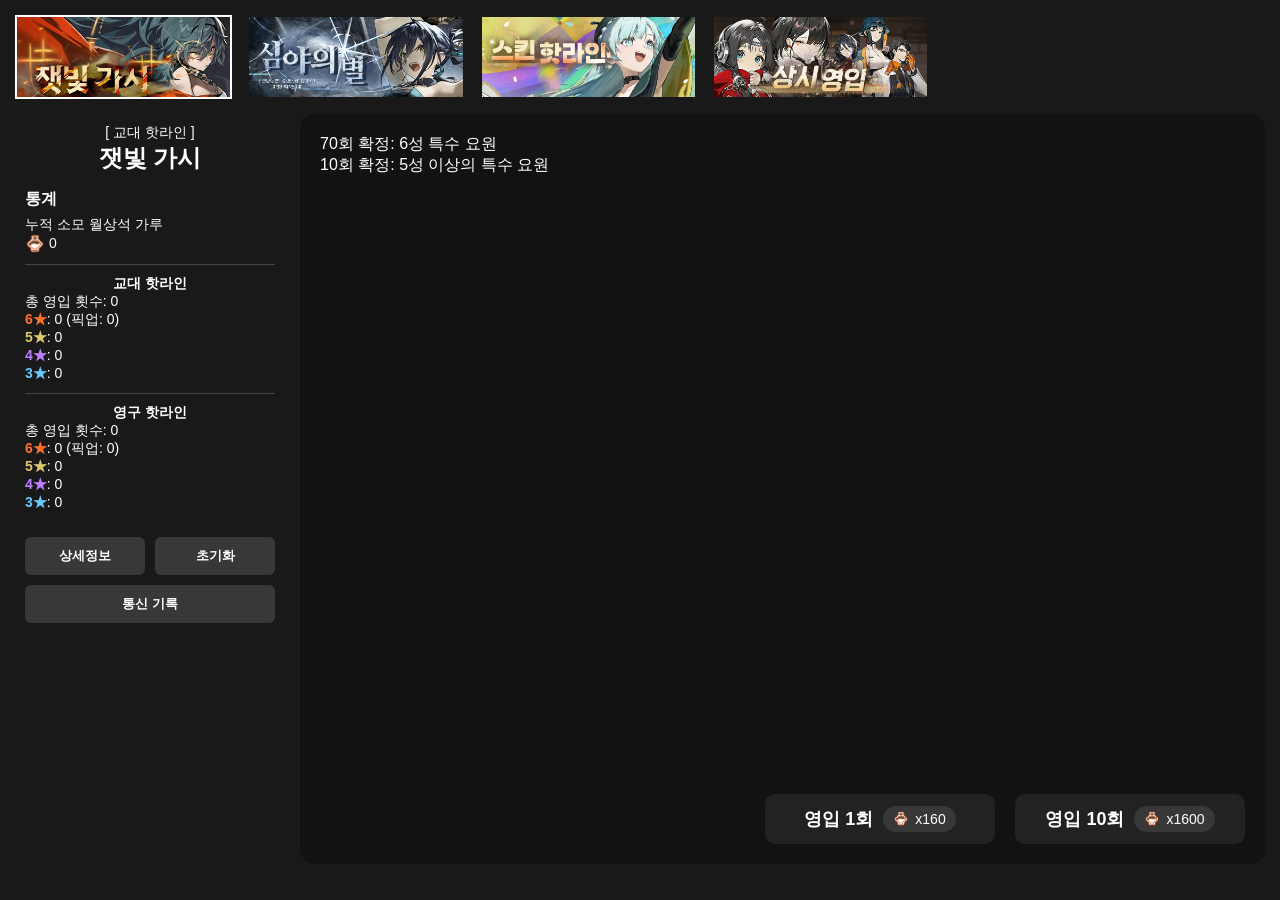
==== commit 4342c972: "final ui update" ====
--- a/index.html
+++ b/index.html
@@ -27,7 +27,8 @@
             <hr class="stats-panel__divider">
             <div class="stats-panel__card js-stats-rotation">
               <span style="font-weight: 700; text-align: center;">교대 핫라인</span>
-              <span><span class="text-rarity-star6">6★</span>: 0</span>
+              <span>총 영입 횟수: 0</span>
+              <span><span class="text-rarity-star6">6★</span>: 0 (픽업: 0)</span>
               <span><span class="text-rarity-star5">5★</span>: 0</span>
               <span><span class="text-rarity-star4">4★</span>: 0</span>
               <span><span class="text-rarity-star3">3★</span>: 0</span>
@@ -35,7 +36,8 @@
             <hr class="stats-panel__divider">
             <div class="stats-panel__card js-stats-permanent">
               <span style="font-weight: 700; text-align: center;">영구 핫라인</span>
-              <span><span class="text-rarity-star6">6★</span>: 0</span>
+              <span>총 영입 횟수: 0</span>
+              <span><span class="text-rarity-star6">6★</span>: 0 (픽업: 0)</span>
               <span><span class="text-rarity-star5">5★</span>: 0</span>
               <span><span class="text-rarity-star4">4★</span>: 0</span>
               <span><span class="text-rarity-star3">3★</span>: 0</span>
@@ -85,8 +87,8 @@
         totalSpent: 0,
         history: [], 
         stats: {
-          "교대 핫라인": { total: 0, star6: 0, star5: 0, star4: 0, star3: 0 },
-          "영구 핫라인": { total: 0, star6: 0, star5: 0, star4: 0, star3: 0 },
+          "교대 핫라인": { total: 0, star6: 0, star6_pickup: 0, star5: 0, star4: 0, star3: 0 },
+          "영구 핫라인": { total: 0, star6: 0, star6_pickup: 0, star5: 0, star4: 0, star3: 0 },
         },
         pity: {
           "교대 핫라인": { pity5Star: 0, pity6Star: 0, guaranteedPickup: false },
@@ -123,17 +125,21 @@
         
         const rotationStats = gachaState.stats["교대 핫라인"];
         const rotationPanel = document.querySelector('.js-stats-rotation');
-        rotationPanel.children[1].innerHTML = `<span class="text-rarity-star6">6★</span>: ${rotationStats.star6}`;
-        rotationPanel.children[2].innerHTML = `<span class="text-rarity-star5">5★</span>: ${rotationStats.star5}`;
-        rotationPanel.children[3].innerHTML = `<span class="text-rarity-star4">4★</span>: ${rotationStats.star4}`;
-        rotationPanel.children[4].innerHTML = `<span class="text-rarity-star3">3★</span>: ${rotationStats.star3}`;
+        rotationPanel.children[1].textContent = `총 영입 횟수: ${rotationStats.total}`;
+        rotationPanel.children[2].innerHTML = `<span class="text-rarity-star6">6★</span>: ${rotationStats.star6} (픽업: ${rotationStats.star6_pickup || 0})`;
+        // rotationPanel.children[3].textContent = `(픽업: ${rotationStats.star6_pickup || 0})`;
+        rotationPanel.children[3].innerHTML = `<span class="text-rarity-star5">5★</span>: ${rotationStats.star5}`;
+        rotationPanel.children[4].innerHTML = `<span class="text-rarity-star4">4★</span>: ${rotationStats.star4}`;
+        rotationPanel.children[5].innerHTML = `<span class="text-rarity-star3">3★</span>: ${rotationStats.star3}`;
 
         const permanentStats = gachaState.stats["영구 핫라인"];
         const permanentPanel = document.querySelector('.js-stats-permanent');
-        permanentPanel.children[1].innerHTML = `<span class="text-rarity-star6">6★</span>: ${permanentStats.star6}`;
-        permanentPanel.children[2].innerHTML = `<span class="text-rarity-star5">5★</span>: ${permanentStats.star5}`;
-        permanentPanel.children[3].innerHTML = `<span class="text-rarity-star4">4★</span>: ${permanentStats.star4}`;
-        permanentPanel.children[4].innerHTML = `<span class="text-rarity-star3">3★</span>: ${permanentStats.star3}`;
+        permanentPanel.children[1].textContent = `총 영입 횟수: ${permanentStats.total}`;
+        permanentPanel.children[2].innerHTML = `<span class="text-rarity-star6">6★</span>: ${permanentStats.star6} (픽업: ${permanentStats.star6_pickup || 0})`;
+        // permanentPanel.children[3].textContent = `(픽업: ${permanentStats.star6_pickup || 0})`;
+        permanentPanel.children[3].innerHTML = `<span class="text-rarity-star5">5★</span>: ${permanentStats.star5}`;
+        permanentPanel.children[4].innerHTML = `<span class="text-rarity-star4">4★</span>: ${permanentStats.star4}`;
+        permanentPanel.children[5].innerHTML = `<span class="text-rarity-star3">3★</span>: ${permanentStats.star3}`;
       };
 
       const updatePityUI = (banner) => {
@@ -266,6 +272,13 @@
             pityCounters.pity6Star = 0;
             if (banner.pickup?.star6) {
               pityCounters.guaranteedPickup = character.id !== banner.pickup.star6;
+
+              if (character.id === banner.pickup.star6) {
+                if (!bannerTypeStats.star6_pickup) {
+                    bannerTypeStats.star6_pickup = 0;
+                }
+                bannerTypeStats.star6_pickup++;
+              }
             }
           } else if (character.rare === 'star5') {
             pityCounters.pity5Star = 0;
@@ -291,8 +304,8 @@
           totalSpent: 0,
           history: [],
           stats: {
-            "교대 핫라인": { total: 0, star6: 0, star5: 0, star4: 0, star3: 0 },
-            "영구 핫라인": { total: 0, star6: 0, star5: 0, star4: 0, star3: 0 },
+            "교대 핫라인": { total: 0, star6: 0, star6_pickup: 0, star5: 0, star4: 0, star3: 0 },
+            "영구 핫라인": { total: 0, star6: 0, star6_pickup: 0, star5: 0, star4: 0, star3: 0 },
           },
           pity: {
             "교대 핫라인": { pity5Star: 0, pity6Star: 0, guaranteedPickup: false },
@@ -407,8 +420,8 @@
               <h3 class="detail-section__title">▸ 영입 확률 설명</h3>
               <p>이번 시즌 영입 <span style="color: orange;">${banner.name}</span>에서 각 희귀 특수 요원의 영입 확률은 다음과 같습니다.</p>
               <ul>
-                <li>「<span class="text-rarity-star6">6★</span> 특수 요원」의 기본 확률은 <span style="color: orange;">${banner.rates.star6}%</span>로, 천장 메커니즘을 포함한 종합 확률은 <span style="color: orange;">2.39%</span>입니다. 이 중 ${star6PickupChar.name}의 영입 확률이 증가하며 6성 특수 요원 영입 확률의 50%를 차지합니다.</li>
-                <li>「<span class="text-rarity-star5">5★</span> 특수 요원」의 기본 확률은 <span style="color: orange;">${banner.rates.star5}%</span>입니다. 이 중 ${star5PickupNames.join(', ')}의 영입 확률이 증가하며 5성 특수 요원 영입 확률의 <span style="color: orange;">50%</span>를 차지합니다.</li>
+                <li>「<span class="text-rarity-star6">6★</span> 특수 요원」의 기본 확률은 <span style="color: orange;">${banner.rates.star6}%</span>로, 천장 메커니즘을 포함한 종합 확률은 <span style="color: orange;">2.39%</span>입니다. 이 중 <span class="text-rarity-star6">${star6PickupChar.name}</span>의 영입 확률이 증가하며 6성 특수 요원 영입 확률의 50%를 차지합니다.</li>
+                <li>「<span class="text-rarity-star5">5★</span> 특수 요원」의 기본 확률은 <span style="color: orange;">${banner.rates.star5}%</span>입니다. 이 중 <span class="text-rarity-star5">${star5PickupNames.join(', ')}</span>의 영입 확률이 증가하며 5성 특수 요원 영입 확률의 <span style="color: orange;">50%</span>를 차지합니다.</li>
                 <li>「<span class="text-rarity-star4">4★</span> 특수 요원」의 기본 확률은 <span style="color: orange;">${banner.rates.star4}%</span>입니다.</li>
                 <li>「<span class="text-rarity-star3">3★</span> 특수 요원」의 기본 확률은 <span style="color: orange;">${banner.rates.star3}%</span>입니다.</li>
               </ul>
@@ -553,11 +566,11 @@
               gachaContainer.classList.remove('hidden');
             } else if (viewName === 'history') {
               historyContainer.classList.remove('hidden');
-              toggleHistoryButton.textContent = '영입하기';
+              toggleHistoryButton.textContent = '통신 기록 닫기';
               renderHistory();
             } else if (viewName === 'details') {
               detailContainer.classList.remove('hidden');
-              toggleDetailsButton.textContent = '영입하기';
+              toggleDetailsButton.textContent = '상세정보 닫기';
               renderDetails();
             }
           }
